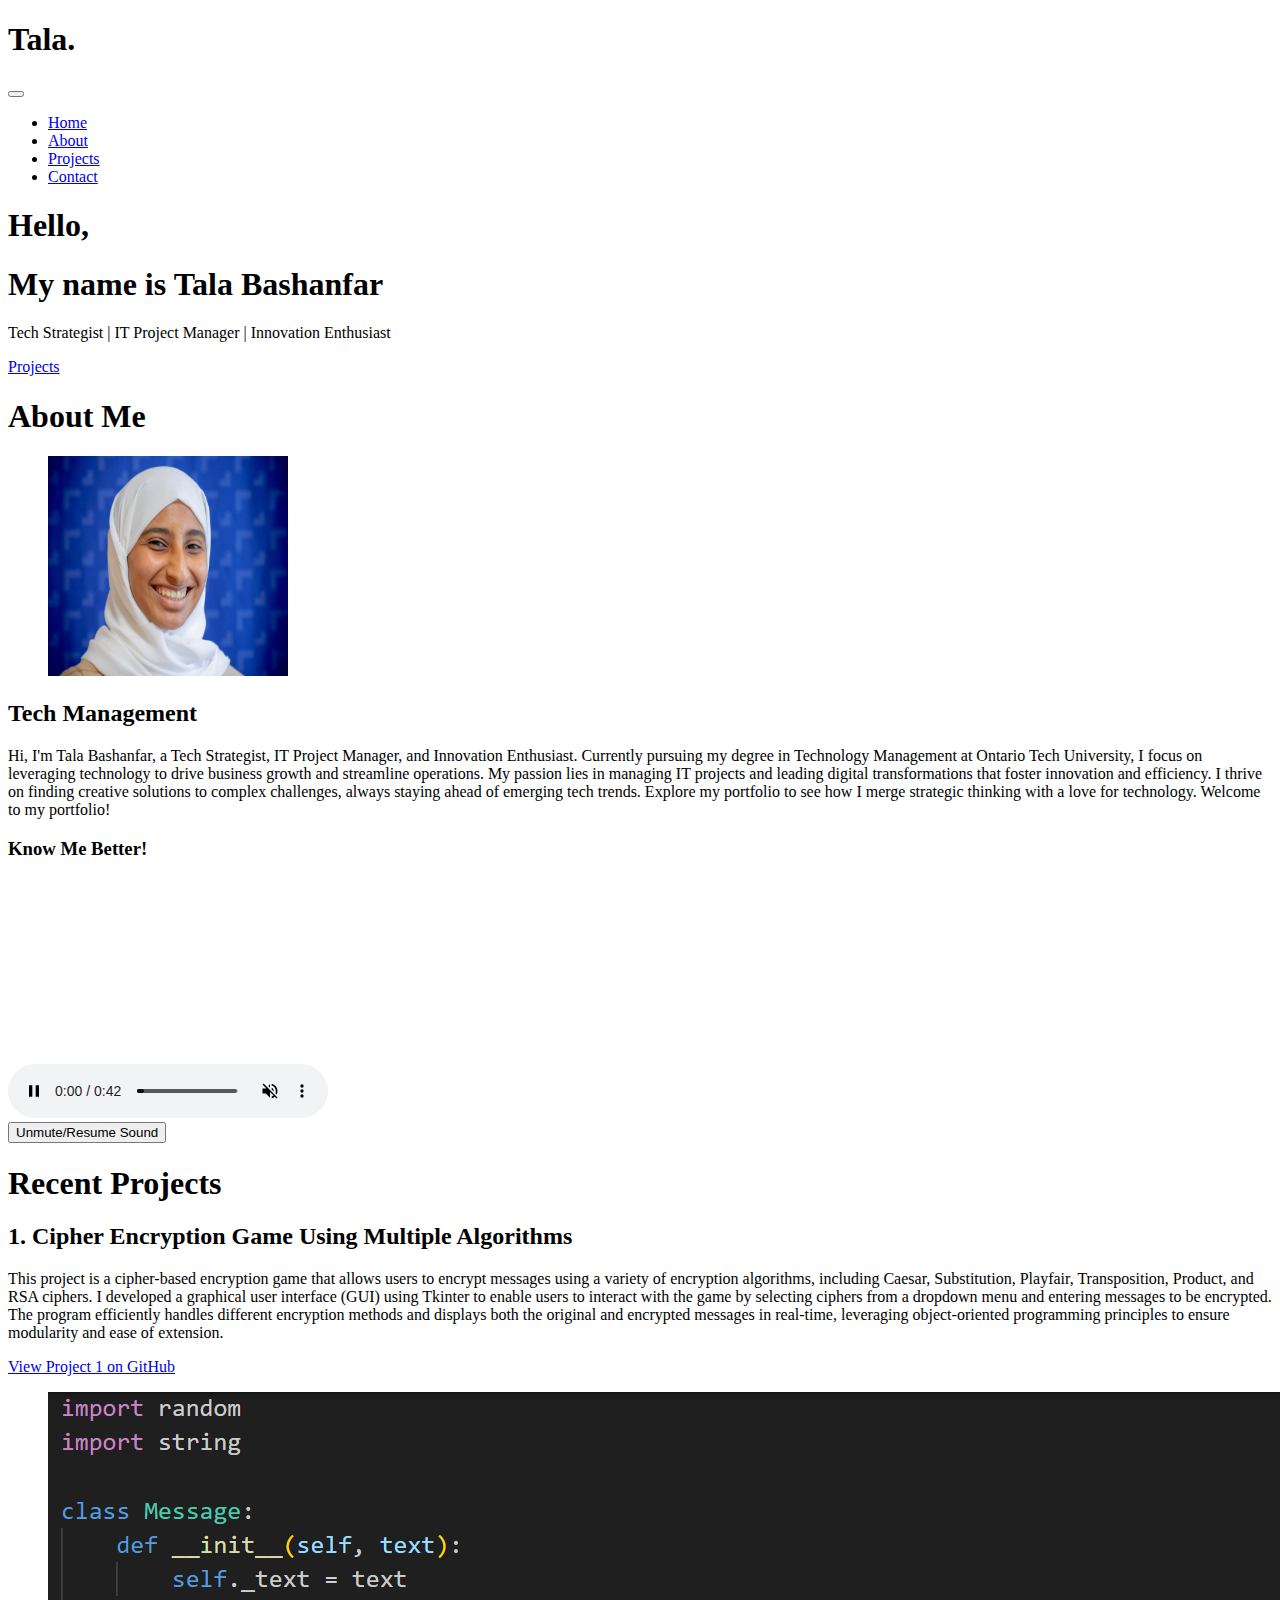
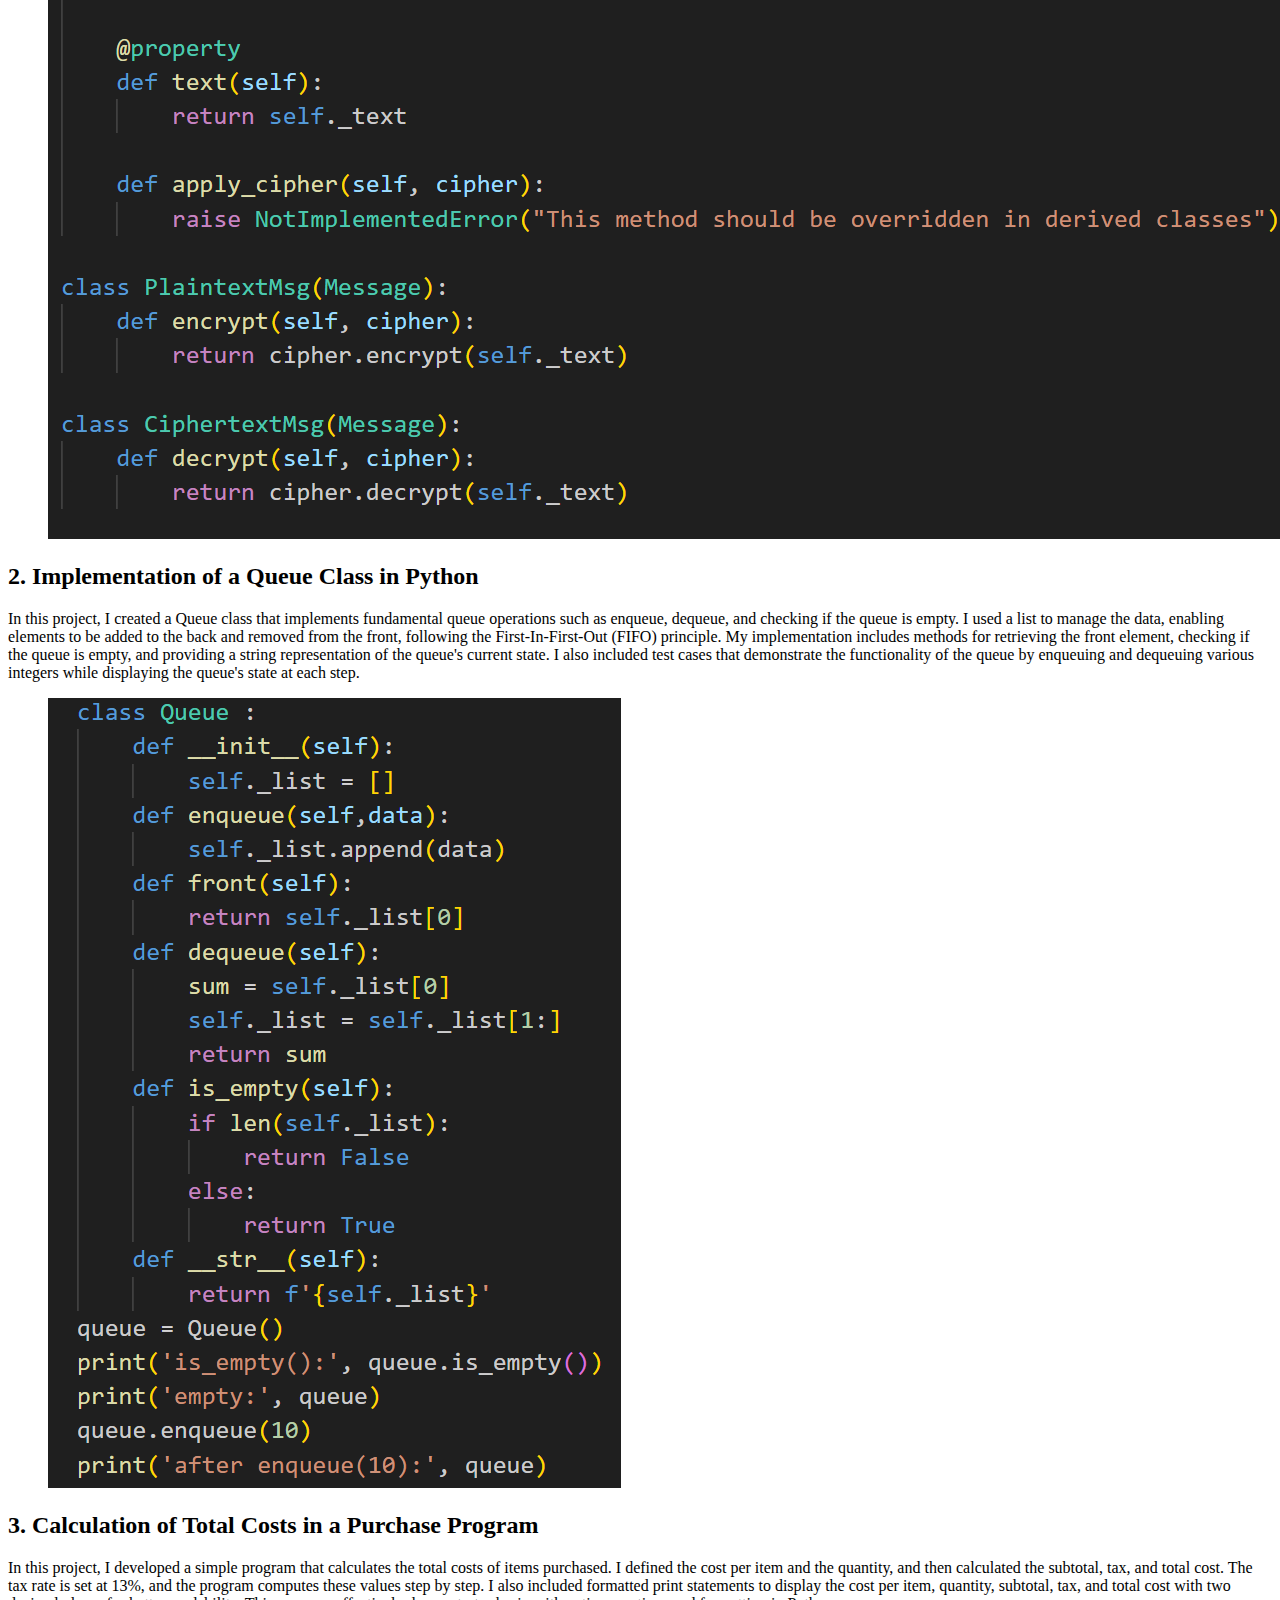
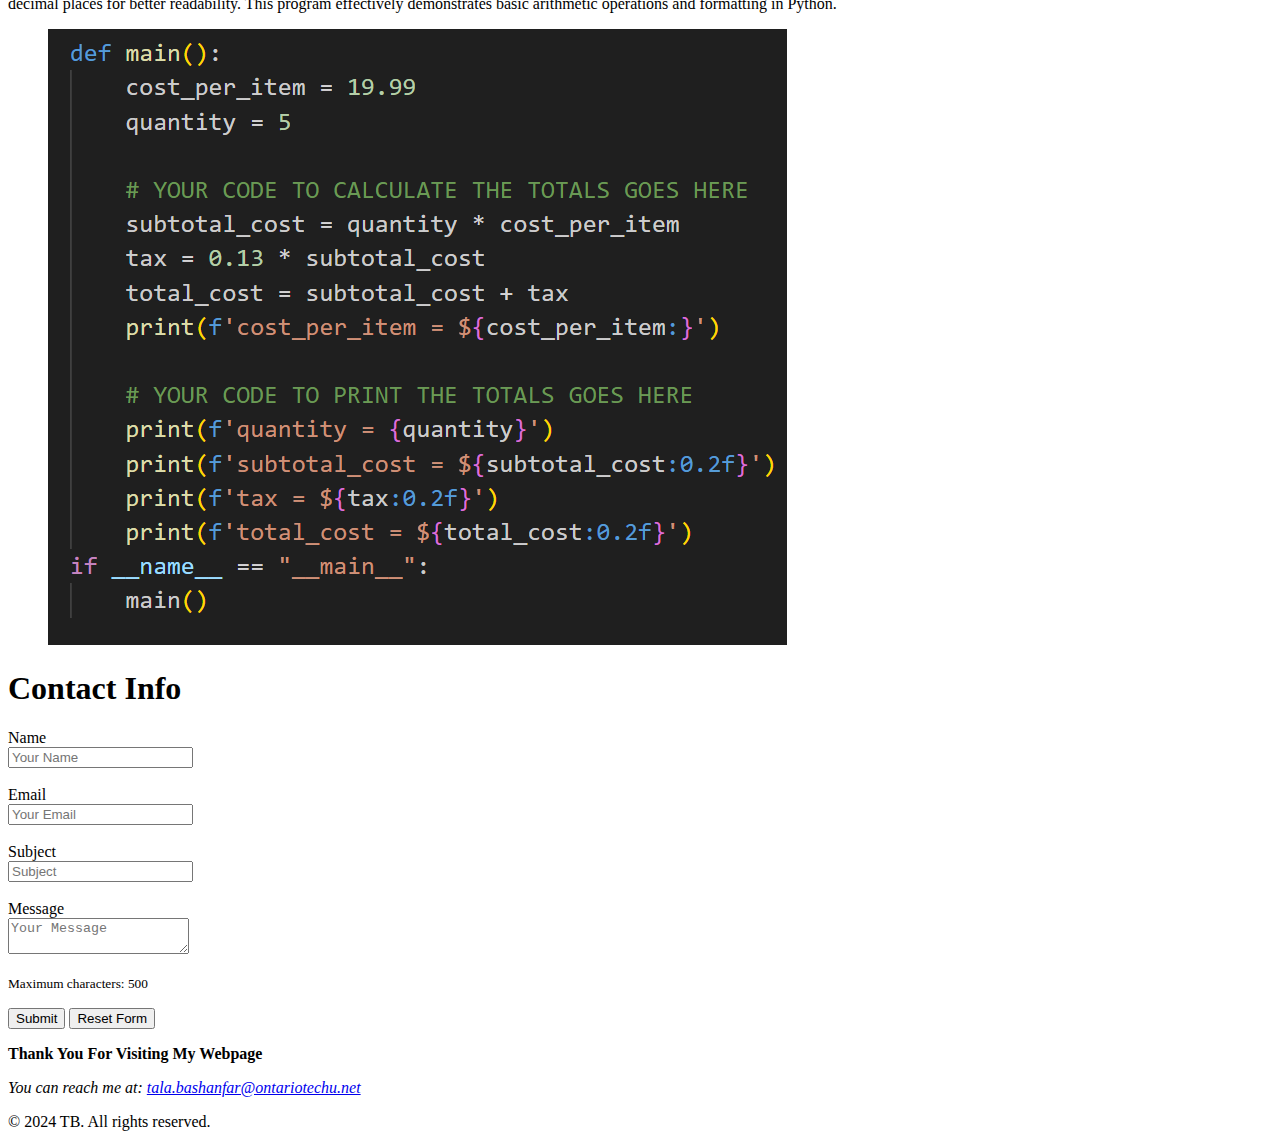
==== index.html @ b7b08b5a "forth" ====
<!DOCTYPE html>
<html lang="en">
    
<head>
    <meta charset="UTF-8">
    <meta name="viewport" content="width=device-width, initial-scale=1.0">
    <title>Personal Portfolio</title>
    <!-- full-size monitor style sheet-->
    <link href="full.css" rel="stylesheet" type="text/css" media="only screen and
    (min-width:960px)">
    <!-- tablet style sheet-->
    <link href="tablet.css" rel="stylesheet" type="text/css" media="only screen and
    (min-width:481px) and (max-width:960px)">
    <!-- phone style sheet-->
    <link href="phone.css" rel="stylesheet" type="text/css" media="only screen and
    (max-width:480px)">
</head>

<body>
    <header id="header">
        <nav>
            <h1><span>Tala</span>.</h1>
            <button class="navLines">
                <span class="bar"></span>
            </button>
            <ul>
                <li><a href="#home" class="navLink scrollto">Home</a></li>
                <li><a href="#about" class="navLink scrollto">About</a></li>
                <li><a href="#projects" class="navLink scrollto">Projects</a></li>
                <li><a href="#contact" class="navLink scrollto">Contact</a></li>
            </ul>
        </nav>
    </header>
    <!-- End Header -->

    <!-- Home Section -->
    <section id="home">
        <header>
            <h1>Hello, <span></span></h1>
            <h1>My name is <span>Tala Bashanfar</span></h1>
            <p>Tech Strategist | IT Project Manager | Innovation Enthusiast</p>
            <a href="#projects" class="btn">Projects</a>
        </header>
    </section>
    <!-- End Home Section -->

    <!-- About Section -->
    <section id="about">
        <header>
            <h1>About <span>Me</span></h1>
        </header>
        <article>
            <figure>
                <img src="img/Untitled design.png" width="240" height="220" alt="My Picture">
            </figure>
            <section>
                <h2>Tech Management</h2>
                <p>Hi, I'm Tala Bashanfar, a Tech Strategist, IT Project Manager, and Innovation Enthusiast. Currently pursuing my degree in Technology Management at Ontario Tech University, I focus on leveraging technology to drive business growth and streamline operations. My passion lies in managing IT projects and leading digital transformations that foster innovation and efficiency. I thrive on finding creative solutions to complex challenges, always staying ahead of emerging tech trends. Explore my portfolio to see how I merge strategic thinking with a love for technology. Welcome to my portfolio!</p>
                
               <!-- Embedded Video -->
                <h3>Know Me Better!</h3>
                <video width="320" height="240" controls autoplay muted loop id="myVideo">
                    <source src="video/1727387135169585.mp4" type="video/mp4">
                    <source src="video/1727387135169585.ogg" type="video/ogg">
                    Your browser does not support the video tag.
                </video>
                <br>
                <button onclick="toggleMute()">Unmute/Resume Sound</button>
                <script>
                    const myVideo = document.getElementById('myVideo');
                    
                    function toggleMute() {
                        if (myVideo.muted) {
                            myVideo.muted = false; 
                        } else {
                            myVideo.muted = true;  
                        }
                    }
                </script>
            </section>
        </article>
    </section>
    <!-- End About Section -->

    <!-- Projects Section -->
    <section id="projects">
        <header>
            <h1>Recent <span>Projects</span></h1>
        </header>
        <article>
            <section>
                <h2>1. Cipher Encryption Game Using Multiple Algorithms</h2>
                <p>This project is a cipher-based encryption game that allows users to encrypt messages using a variety of encryption algorithms, including Caesar, Substitution, Playfair, Transposition, Product, and RSA ciphers. I developed a graphical user interface (GUI) using Tkinter to enable users to interact with the game by selecting ciphers from a dropdown menu and entering messages to be encrypted. The program efficiently handles different encryption methods and displays both the original and encrypted messages in real-time, leveraging object-oriented programming principles to ensure modularity and ease of extension.</p>
                <a href="https://github.com/talauiwdiqugdiq/WebandScriptingProgramming" target="_blank">View Project 1 on GitHub</a>
                <figure>
                        <img src="img/project 1 pic.png" alt="Project 1 Image">
                </figure>
            </section>
            <section>
                <h2>2. Implementation of a Queue Class in Python</h2>
                <p>In this project, I created a Queue class that implements fundamental queue operations such as enqueue, dequeue, and checking if the queue is empty. I used a list to manage the data, enabling elements to be added to the back and removed from the front, following the First-In-First-Out (FIFO) principle. My implementation includes methods for retrieving the front element, checking if the queue is empty, and providing a string representation of the queue's current state. I also included test cases that demonstrate the functionality of the queue by enqueuing and dequeuing various integers while displaying the queue's state at each step.</p>
                <figure>
                    <img src="img/project 2 pic.png" alt="Project 2 Image">
                </figure>
            </section>
            <section>
                <h2>3. Calculation of Total Costs in a Purchase Program</h2>
                <p>In this project, I developed a simple program that calculates the total costs of items purchased. I defined the cost per item and the quantity, and then calculated the subtotal, tax, and total cost. The tax rate is set at 13%, and the program computes these values step by step. I also included formatted print statements to display the cost per item, quantity, subtotal, tax, and total cost with two decimal places for better readability. This program effectively demonstrates basic arithmetic operations and formatting in Python.</p>
                <figure>
                    <img src="img/project 3 pic.png" alt="Project 3 Image">
                </figure>
            </section>
        </article>
    </section>
    <!-- End Projects Section -->

    <!-- Contact Section -->
    <!-- Contact Section -->
    <section id="contact">
        <header>
            <h1>Contact <span>Info</span></h1>
        </header>
        <article>
            <form action="mailto:tala.bashanfar@ontariotechu.net?subject=Signup" method="post">
                <label for="name">Name</label><br>
                <input type="text" name="name" placeholder="Your Name" required><br><br>
                
                <label for="email">Email</label><br>
                <input type="email" name="email" placeholder="Your Email" required><br><br>
            
                <label for="subject">Subject</label><br>
                <input type="text" name="subject" placeholder="Subject" required><br><br>
            
                <label for="message">Message</label><br>
                <textarea name="message" placeholder="Your Message" required maxlength="500"></textarea><br>
                <p><small>Maximum characters: 500</small></p>
                
                <button type="submit">Submit</button>
                <input type="reset" value="Reset Form">
            </form>            
        </article>
    </section>

    <!-- End Contact Section -->

    <!-- Footer -->
    <footer id="footer">
        <p><strong>Thank You For Visiting My Webpage</strong></p>
        <address>
            <p>You can reach me at:
                <a href="mailto:tala.bashanfar@ontariotechu.net">tala.bashanfar@ontariotechu.net</a>
            </p>
        </address>
        <p>&copy; 2024 TB. All rights reserved.</p>
    </footer>
    <!-- End Footer -->
    
    <script>
        const navLines = document.querySelector(".navLines");
        const menuItem = document.querySelectorAll("nav ul li a");
        const head = document.querySelector("header");
        const mobileMenu = document.querySelector("nav ul");

        navLines.addEventListener("click", () => {
            navLines.classList.toggle("active");
            mobileMenu.classList.toggle("active");
        });

        document.addEventListener("scroll", () => {
            var scrollPosition = window.scrollY;
            if (scrollPosition < 250){
                head.style.backgroundColor = "transparent"; 
            } else {
                head.style.backgroundColor = "#29323c";
            }
        });

        menuItem.forEach((item) => {
            item.addEventListener("click", () => {
                mobileMenu.classList.toggle("active");
                navLines.classList.toggle("active");
            });
        });
    </script>
</body>
</html>
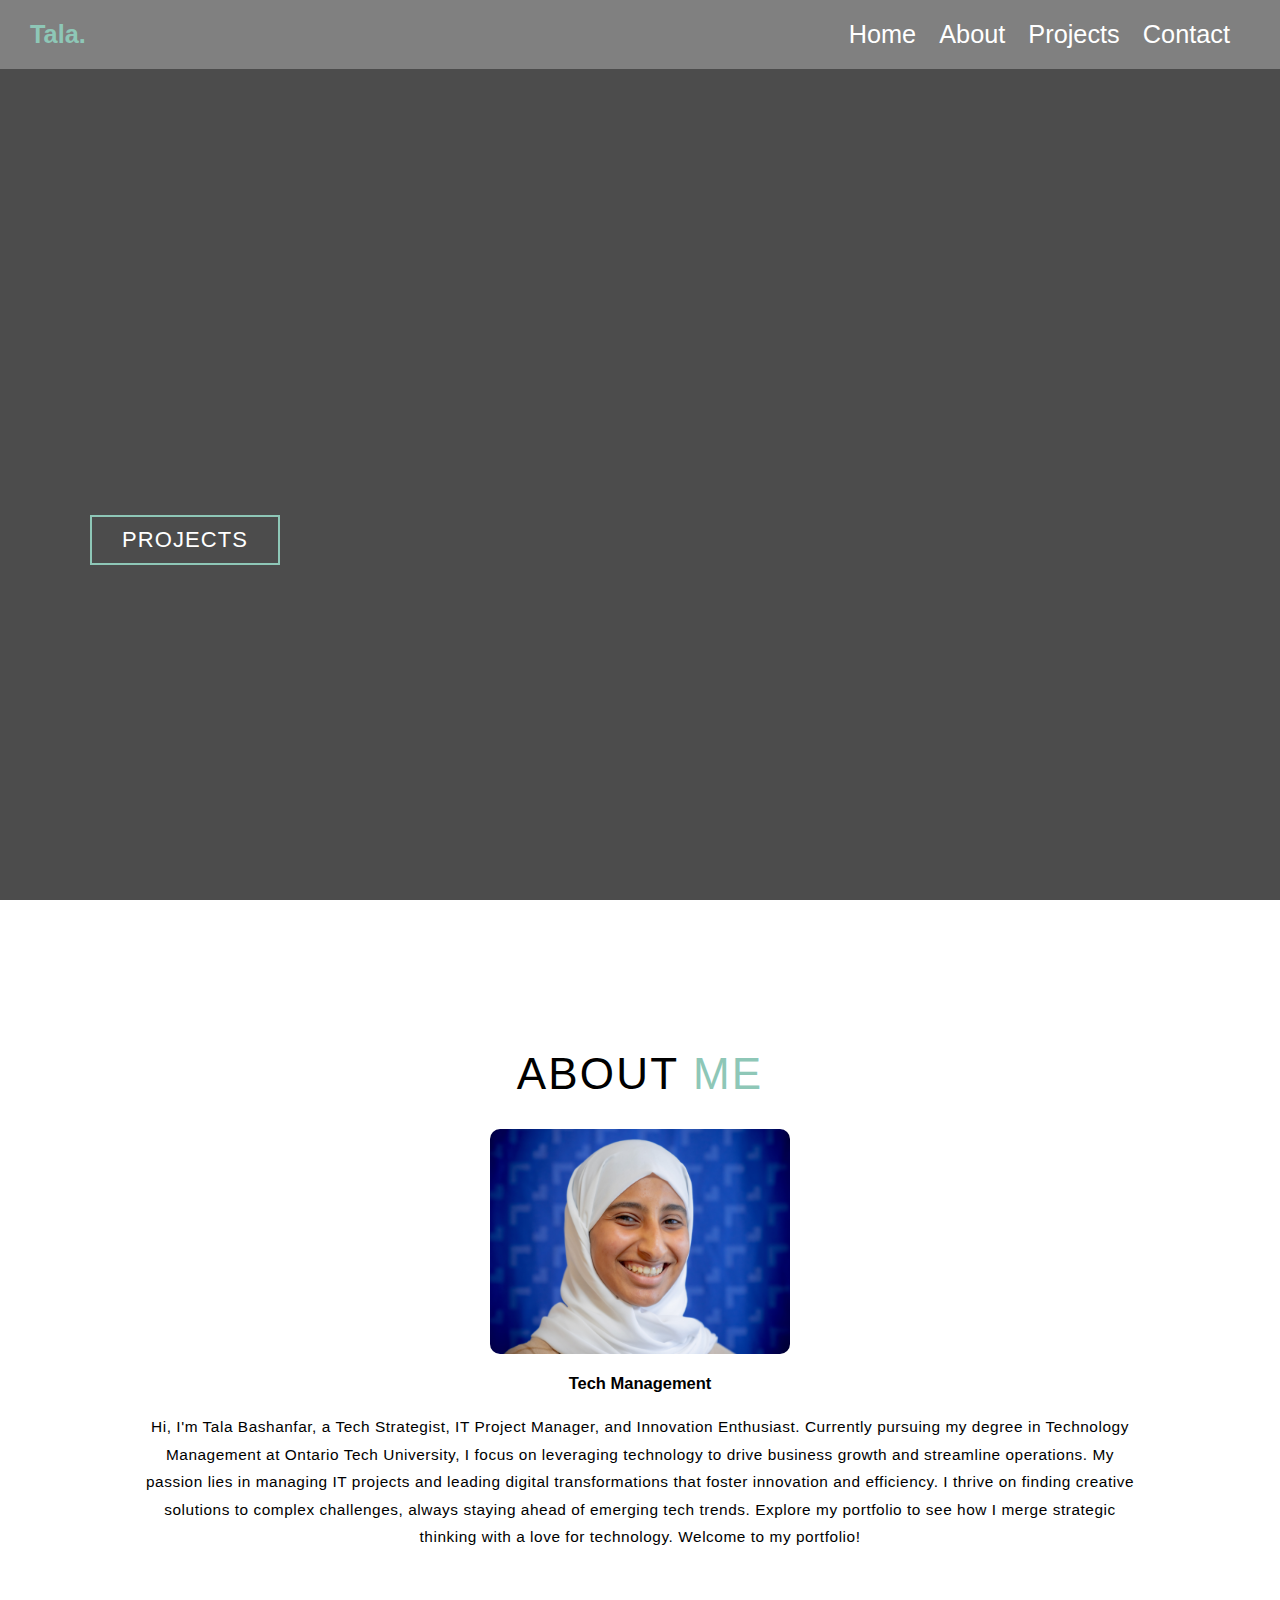
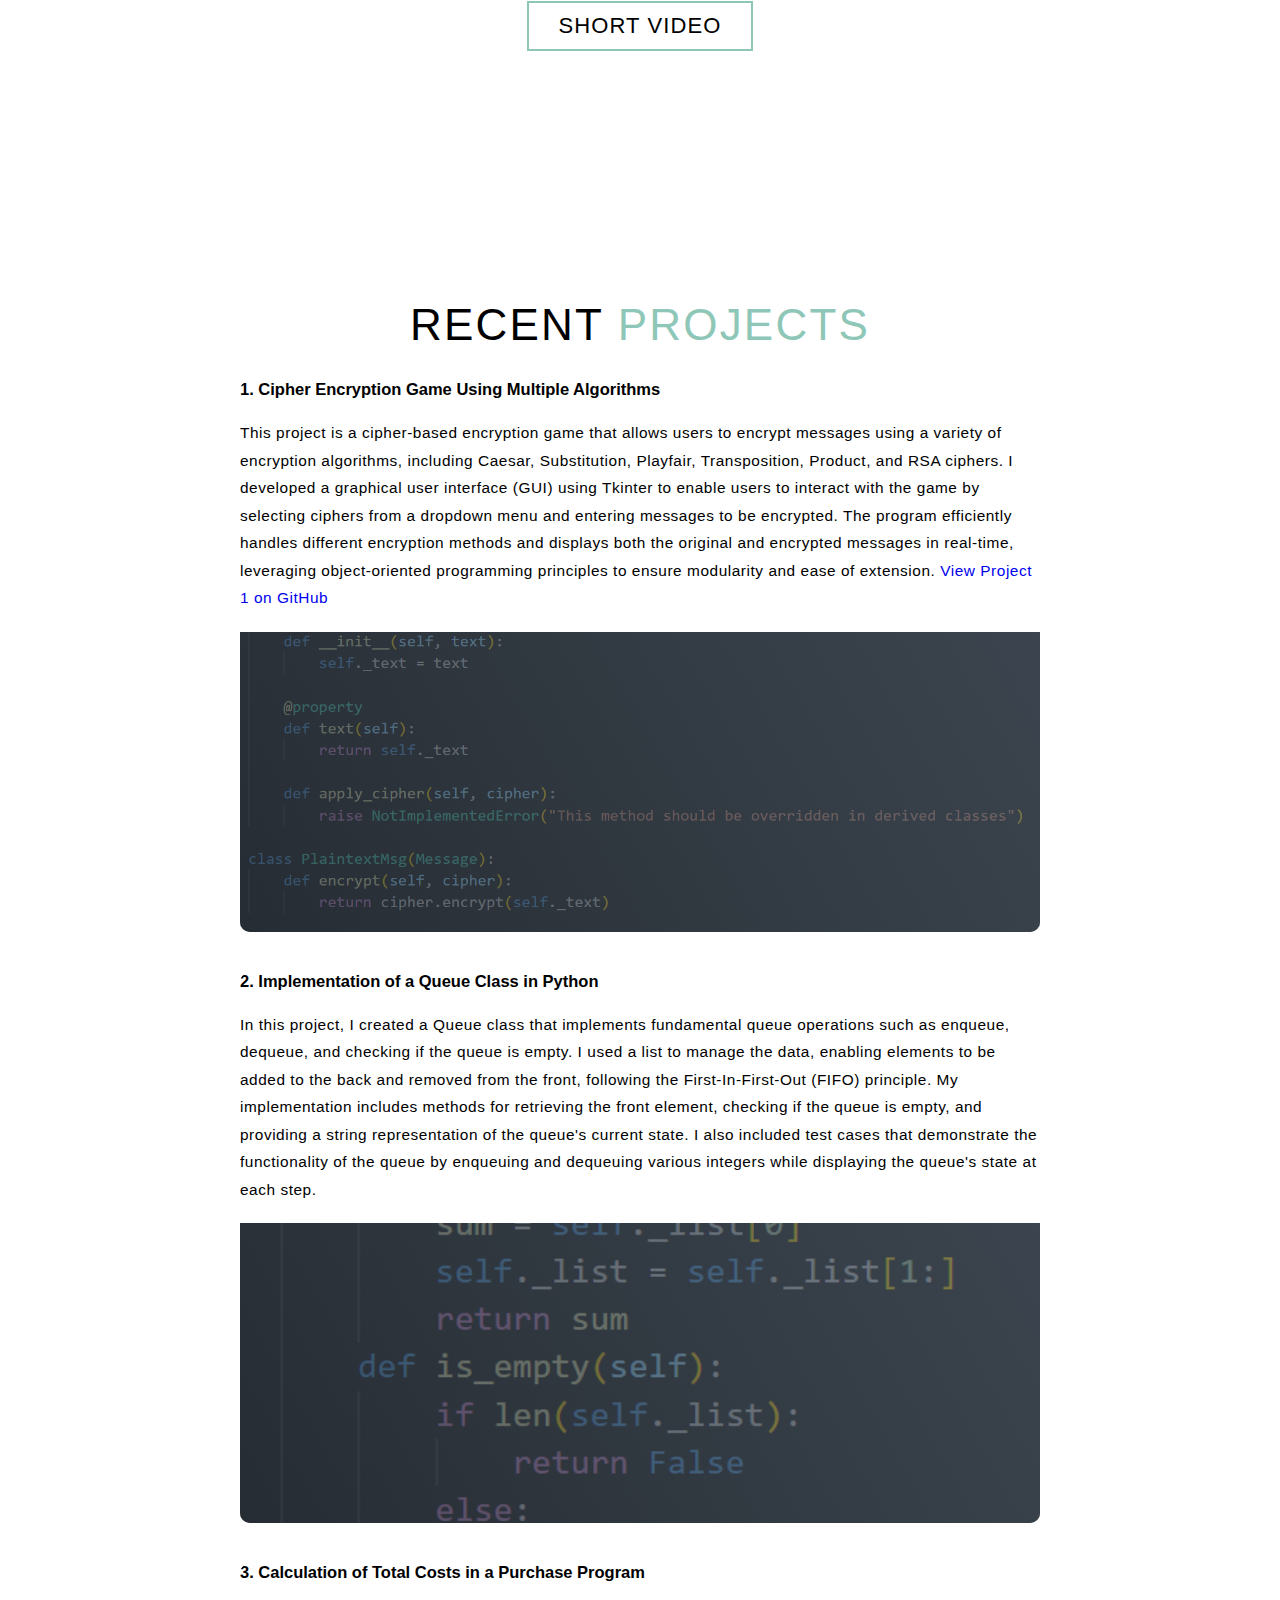
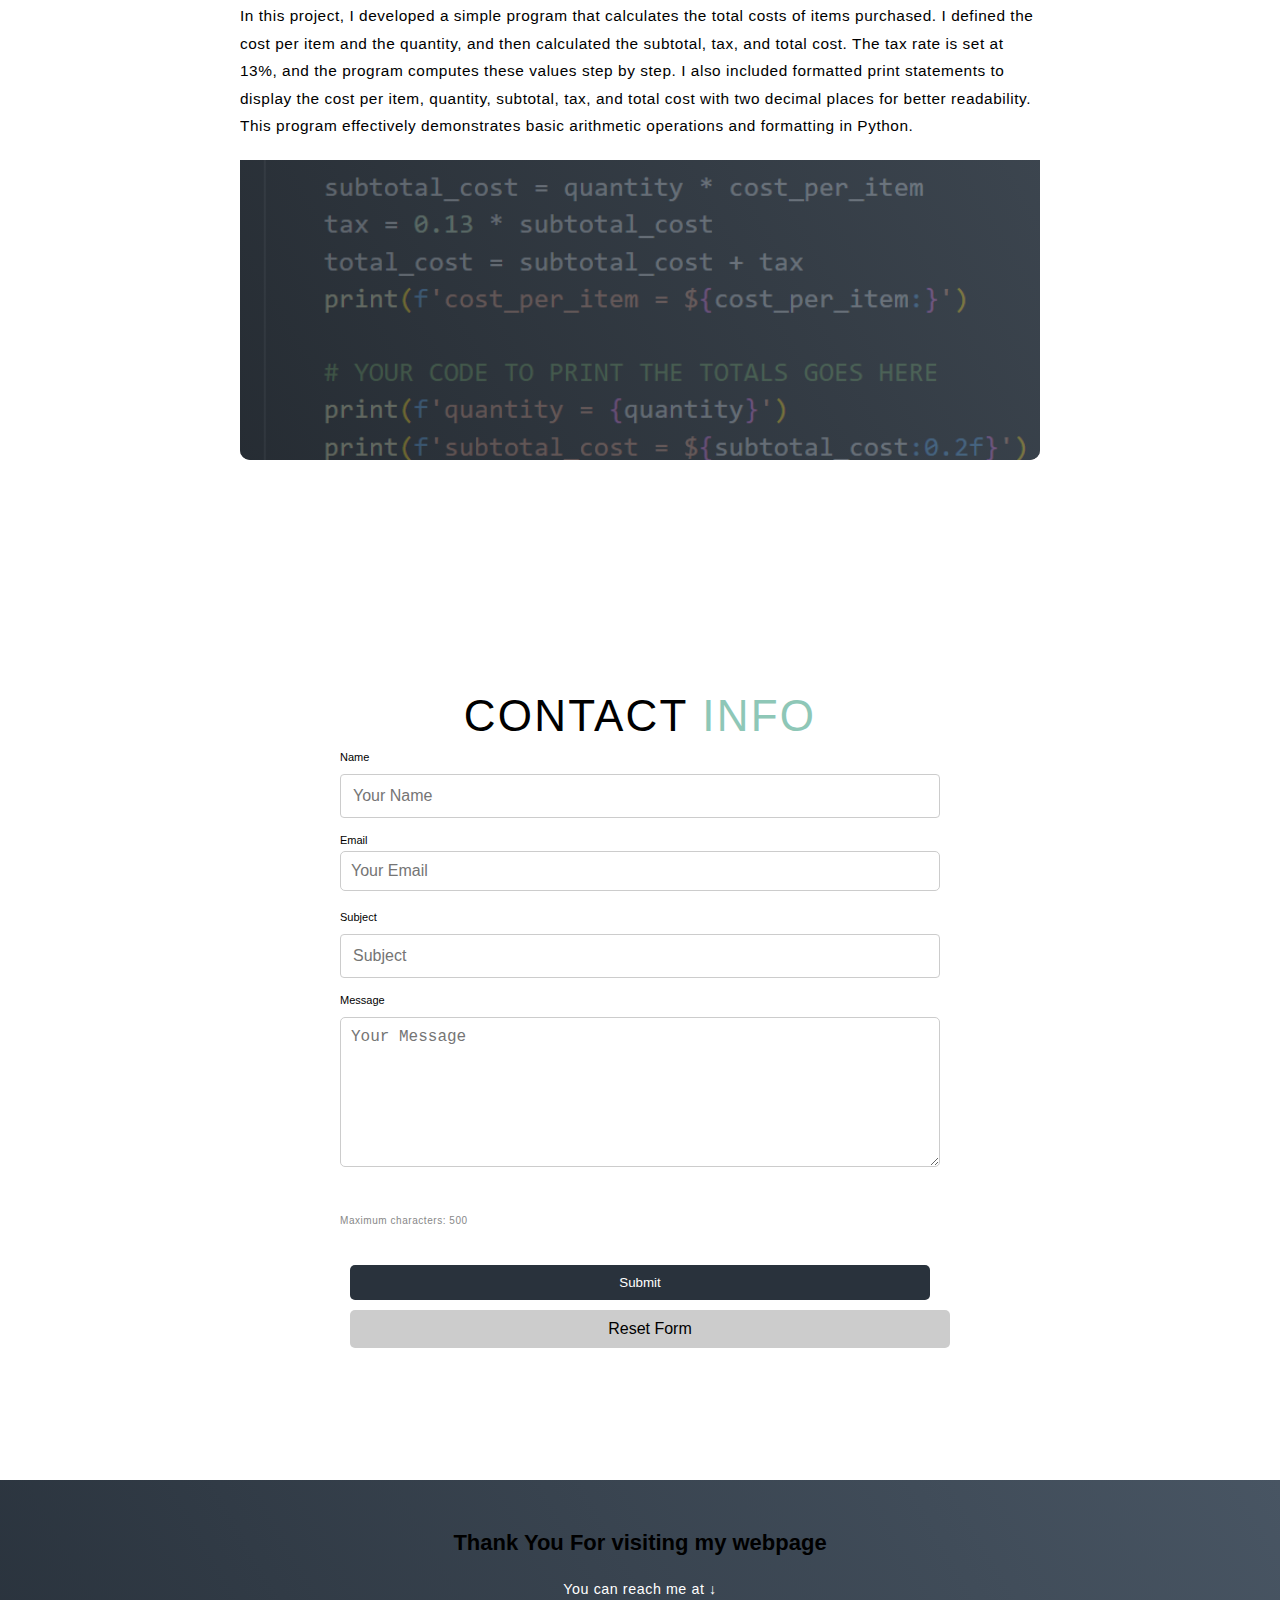
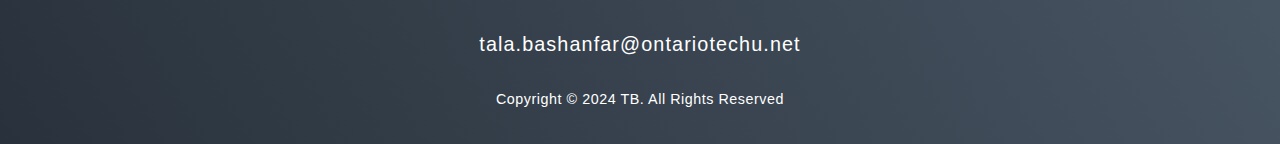
==== commit a735d316: "update" ====
--- a/index.html
+++ b/index.html
@@ -1,7 +1,6 @@
 <!DOCTYPE html>
 <html lang="en">
-    
-<head>
+  <head>
     <meta charset="UTF-8">
     <meta name="viewport" content="width=device-width, initial-scale=1.0">
     <title>Personal Portfolio</title>
@@ -14,173 +13,151 @@
     <!-- phone style sheet-->
     <link href="phone.css" rel="stylesheet" type="text/css" media="only screen and
     (max-width:480px)">
-</head>
+  </head>
 
-<body>
+  <body>
+    <!-- Header -->
     <header id="header">
-        <nav>
-            <h1><span>Tala</span>.</h1>
-            <button class="navLines">
-                <span class="bar"></span>
-            </button>
-            <ul>
-                <li><a href="#home" class="navLink scrollto">Home</a></li>
-                <li><a href="#about" class="navLink scrollto">About</a></li>
-                <li><a href="#projects" class="navLink scrollto">Projects</a></li>
-                <li><a href="#contact" class="navLink scrollto">Contact</a></li>
-            </ul>
+      <section class="header container">
+        <nav class="navBar">
+          <h1 class="logo"><span>Tala</span>.</h1>
+          <ul class="navList">
+            <li>
+              <a href="#home" class="navLink scrollto active"><span>Home</span></a>
+            </li>
+            <li>
+              <a href="#about" class="navLink scrollto"><span>About</span></a>
+            </li>
+            <li>
+              <a href="#projects" class="navLink scrollto"><span>Projects</span></a>
+            </li>
+            <li>
+              <a href="#contact" class="navLink scrollto"><span>Contact</span></a>
+            </li>
+          </ul>
         </nav>
+      </section>
     </header>
     <!-- End Header -->
 
-    <!-- Home Section -->
-    <section id="home">
-        <header>
-            <h1>Hello, <span></span></h1>
-            <h1>My name is <span>Tala Bashanfar</span></h1>
-            <p>Tech Strategist | IT Project Manager | Innovation Enthusiast</p>
-            <a href="#projects" class="btn">Projects</a>
-        </header>
-    </section>
-    <!-- End Home Section -->
+    <!-- Home Section  -->
+    <main id="home">
+      <section class="home container">
+        <h1>Hello, <span></span></h1>
+        <h1>My Name is <span></span></h1>
+        <h1>Tala Bashanfar <span></span></h1>
+        <a href="#projects" class="btn">Projects</a>
+      </section>
+    </main>
+    <!-- End Home Section  -->
 
     <!-- About Section -->
     <section id="about">
-        <header>
-            <h1>About <span>Me</span></h1>
-        </header>
-        <article>
-            <figure>
-                <img src="img/Untitled design.png" width="240" height="220" alt="My Picture">
-            </figure>
-            <section>
-                <h2>Tech Management</h2>
-                <p>Hi, I'm Tala Bashanfar, a Tech Strategist, IT Project Manager, and Innovation Enthusiast. Currently pursuing my degree in Technology Management at Ontario Tech University, I focus on leveraging technology to drive business growth and streamline operations. My passion lies in managing IT projects and leading digital transformations that foster innovation and efficiency. I thrive on finding creative solutions to complex challenges, always staying ahead of emerging tech trends. Explore my portfolio to see how I merge strategic thinking with a love for technology. Welcome to my portfolio!</p>
-                
-               <!-- Embedded Video -->
-                <h3>Know Me Better!</h3>
-                <video width="320" height="240" controls autoplay muted loop id="myVideo">
-                    <source src="video/1727387135169585.mp4" type="video/mp4">
-                    <source src="video/1727387135169585.ogg" type="video/ogg">
-                    Your browser does not support the video tag.
-                </video>
-                <br>
-                <button onclick="toggleMute()">Unmute/Resume Sound</button>
-                <script>
-                    const myVideo = document.getElementById('myVideo');
-                    
-                    function toggleMute() {
-                        if (myVideo.muted) {
-                            myVideo.muted = false; 
-                        } else {
-                            myVideo.muted = true;  
-                        }
-                    }
-                </script>
-            </section>
-        </article>
+      <article class="about container">
+        <a href="./video.html" class="btn" target="_blank">Short Video</a>
+        <p>Hi, I'm Tala Bashanfar, a Tech Strategist, IT Project Manager, and Innovation Enthusiast. Currently pursuing my degree in Technology Management at Ontario Tech University, I focus on leveraging technology to drive business growth and streamline operations. My passion lies in managing IT projects and leading digital transformations that foster innovation and efficiency. I thrive on finding creative solutions to complex challenges, always staying ahead of emerging tech trends. Explore my portfolio to see how I merge strategic thinking with a love for technology. Welcome to my portfolio!</p>
+        <h2>Tech Management</h2>
+        <figure class="aboutImg"></figure>
+          <img src="img/Untitled design.png" width="240" height="220" alt="My Picture">
+        </figure>
+        <h1 class="sectionTitle">About <span>me</span></h1>
+      </article>
     </section>
     <!-- End About Section -->
 
     <!-- Projects Section -->
     <section id="projects">
-        <header>
-            <h1>Recent <span>Projects</span></h1>
-        </header>
-        <article>
-            <section>
-                <h2>1. Cipher Encryption Game Using Multiple Algorithms</h2>
-                <p>This project is a cipher-based encryption game that allows users to encrypt messages using a variety of encryption algorithms, including Caesar, Substitution, Playfair, Transposition, Product, and RSA ciphers. I developed a graphical user interface (GUI) using Tkinter to enable users to interact with the game by selecting ciphers from a dropdown menu and entering messages to be encrypted. The program efficiently handles different encryption methods and displays both the original and encrypted messages in real-time, leveraging object-oriented programming principles to ensure modularity and ease of extension.</p>
-                <a href="https://github.com/talauiwdiqugdiq/WebandScriptingProgramming" target="_blank">View Project 1 on GitHub</a>
-                <figure>
-                        <img src="img/project 1 pic.png" alt="Project 1 Image">
-                </figure>
-            </section>
-            <section>
-                <h2>2. Implementation of a Queue Class in Python</h2>
-                <p>In this project, I created a Queue class that implements fundamental queue operations such as enqueue, dequeue, and checking if the queue is empty. I used a list to manage the data, enabling elements to be added to the back and removed from the front, following the First-In-First-Out (FIFO) principle. My implementation includes methods for retrieving the front element, checking if the queue is empty, and providing a string representation of the queue's current state. I also included test cases that demonstrate the functionality of the queue by enqueuing and dequeuing various integers while displaying the queue's state at each step.</p>
-                <figure>
-                    <img src="img/project 2 pic.png" alt="Project 2 Image">
-                </figure>
-            </section>
-            <section>
-                <h2>3. Calculation of Total Costs in a Purchase Program</h2>
-                <p>In this project, I developed a simple program that calculates the total costs of items purchased. I defined the cost per item and the quantity, and then calculated the subtotal, tax, and total cost. The tax rate is set at 13%, and the program computes these values step by step. I also included formatted print statements to display the cost per item, quantity, subtotal, tax, and total cost with two decimal places for better readability. This program effectively demonstrates basic arithmetic operations and formatting in Python.</p>
-                <figure>
-                    <img src="img/project 3 pic.png" alt="Project 3 Image">
-                </figure>
-            </section>
-        </article>
+      <article class="projects container">
+        <h1 class="sectionTitle">Recent <span>Projects</span></h1>
+        <ul class="allProjects">
+          <li class="projectItem">
+            <h2>1. Cipher Encryption Game Using Multiple Algorithms</h2>
+            <p>This project is a cipher-based encryption game that allows users to encrypt messages using a variety of encryption algorithms, including Caesar, Substitution, Playfair, Transposition, Product, and RSA ciphers. I developed a graphical user interface (GUI) using Tkinter to enable users to interact with the game by selecting ciphers from a dropdown menu and entering messages to be encrypted. The program efficiently handles different encryption methods and displays both the original and encrypted messages in real-time, leveraging object-oriented programming principles to ensure modularity and ease of extension.            <a href="https://github.com/talauiwdiqugdiq/WebandScriptingProgramming/blob/main/project1.py" target="_blank">View Project 1 on GitHub</a>
+            </p>
+            <aside>
+              <figure class="projectImg">
+                <img src="img/project 1 pic.png" width="240" height="220" alt="Project 1 Image">
+              </figure>
+            </aside>
+          </li>
+          <li class="projectItem">
+            <h2>2. Implementation of a Queue Class in Python</h2>
+            <p>In this project, I created a Queue class that implements fundamental queue operations such as enqueue, dequeue, and checking if the queue is empty. I used a list to manage the data, enabling elements to be added to the back and removed from the front, following the First-In-First-Out (FIFO) principle. My implementation includes methods for retrieving the front element, checking if the queue is empty, and providing a string representation of the queue's current state. I also included test cases that demonstrate the functionality of the queue by enqueuing and dequeuing various integers while displaying the queue's state at each step.</p>
+            <aside>
+              <figure class="projectImg">
+                <img src="img/project 2 pic.png"  alt="Project 2 Image">
+              </figure>
+            </aside>
+          </li>
+          <li class="projectItem">
+            <h2>3. Calculation of Total Costs in a Purchase Program</h2>
+            <p>In this project, I developed a simple program that calculates the total costs of items purchased. I defined the cost per item and the quantity, and then calculated the subtotal, tax, and total cost. The tax rate is set at 13%, and the program computes these values step by step. I also included formatted print statements to display the cost per item, quantity, subtotal, tax, and total cost with two decimal places for better readability. This program effectively demonstrates basic arithmetic operations and formatting in Python.</p>
+            <aside>
+              <figure class="projectImg">
+                <img src="img/project 3 pic.png" alt="Project 3 Image">
+              </figure>
+            </aside>
+          </li>
+        </ul>
+      </article>
     </section>
     <!-- End Projects Section -->
 
     <!-- Contact Section -->
-    <!-- Contact Section -->
     <section id="contact">
-        <header>
-            <h1>Contact <span>Info</span></h1>
-        </header>
-        <article>
-            <form action="mailto:tala.bashanfar@ontariotechu.net?subject=Signup" method="post">
-                <label for="name">Name</label><br>
-                <input type="text" name="name" placeholder="Your Name" required><br><br>
-                
-                <label for="email">Email</label><br>
-                <input type="email" name="email" placeholder="Your Email" required><br><br>
-            
-                <label for="subject">Subject</label><br>
-                <input type="text" name="subject" placeholder="Subject" required><br><br>
-            
-                <label for="message">Message</label><br>
-                <textarea name="message" placeholder="Your Message" required maxlength="500"></textarea><br>
-                <p><small>Maximum characters: 500</small></p>
-                
-                <button type="submit">Submit</button>
-                <input type="reset" value="Reset Form">
-            </form>            
-        </article>
+      <article class="contact container">
+        <h1 class="sectionTitle">Contact <span>info</span></h1>
+        <form action="#" method="post" class="phpEmailForm">
+          <label for="name">Name</label>
+          <input type="text" id="name" name="name" placeholder="Your Name" required />
+          <label for="email">Email</label>
+          <input type="email" id="email" name="email" placeholder="Your Email" required />
+          <label for="subject">Subject</label>
+          <input type="text" id="subject" name="subject" placeholder="Subject" required />
+          <label for="message">Message</label>
+          <textarea id="message" name="message" style="height: 150px" placeholder="Your Message" required></textarea>
+          <p><small>Maximum characters: 500</small></p>
+          <button class="button" type="submit">Submit</button>
+          <input type="reset" value="Reset Form">
+        </form>
+        
+      </article>
     </section>
-
     <!-- End Contact Section -->
 
     <!-- Footer -->
     <footer id="footer">
-        <p><strong>Thank You For Visiting My Webpage</strong></p>
-        <address>
-            <p>You can reach me at:
-                <a href="mailto:tala.bashanfar@ontariotechu.net">tala.bashanfar@ontariotechu.net</a>
-            </p>
-        </address>
-        <p>&copy; 2024 TB. All rights reserved.</p>
+      <section class="footer container">
+        <h1><span>Thank You For visiting my webpage</span></h1>
+        <p>You can reach me at ↓</p>
+        <h2>tala.bashanfar@ontariotechu.net</h2>
+        <p>Copyright © 2024 TB. All Rights Reserved</p>
+      </section>
     </footer>
     <!-- End Footer -->
-    
+
     <script>
-        const navLines = document.querySelector(".navLines");
-        const menuItem = document.querySelectorAll("nav ul li a");
-        const head = document.querySelector("header");
-        const mobileMenu = document.querySelector("nav ul");
+      const navLines = document.querySelector(".header .navBar .navList .navLines");
+      const menuItem = document.querySelectorAll(".header .navBar .navList ul li a");
+      const head = document.querySelector(".header.container");
+      const mobileMenu = document.querySelector(".header .navBar .navList ul");
 
-        navLines.addEventListener("click", () => {
-            navLines.classList.toggle("active");
-            mobileMenu.classList.toggle("active");
+      navLines.addEventListener("click", () => {
+        navLines.classList.toggle("active");
+        mobileMenu.classList.toggle("active");
+      });
+
+      document.addEventListener("scroll", () => {
+        const scrollPosition = window.scrollY;
+        head.style.backgroundColor = scrollPosition < 250 ? "transparent" : "#29323c";
+      });
+
+      menuItem.forEach((item) => {
+        item.addEventListener("click", () => {
+          mobileMenu.classList.toggle("active");
+          navLines.classList.toggle("active");
         });
-
-        document.addEventListener("scroll", () => {
-            var scrollPosition = window.scrollY;
-            if (scrollPosition < 250){
-                head.style.backgroundColor = "transparent"; 
-            } else {
-                head.style.backgroundColor = "#29323c";
-            }
-        });
-
-        menuItem.forEach((item) => {
-            item.addEventListener("click", () => {
-                mobileMenu.classList.toggle("active");
-                navLines.classList.toggle("active");
-            });
-        });
+      });
     </script>
-</body>
+  </body>
 </html>
--- a/full.css
+++ b/full.css
@@ -0,0 +1,702 @@
+
+@import "https://fonts.googleapis.com/css?family=Montserrat:300, 400, 700&display=swap";
+* {
+  box-sizing: border-box;
+  padding: 0;
+  margin: 0;
+}
+html {
+  font-size: 11px;
+  scroll-behavior: smooth;
+  font-family: "Montserrat", sans-serif;
+}
+.container {
+  min-height: 100vh;
+  width: 100%;
+  align-items: center;
+  justify-content: center;
+  display: flex;
+
+}
+#about .container {
+  min-height: 100vh;
+  width: 100%;
+  align-items: center;
+  justify-content: center;
+  display: flex;
+  flex-direction: column;
+  text-align: center; /* Center text */
+}
+a {
+  text-decoration: none;
+}
+img {
+  object-fit: cover;
+  height: 100%;
+  width: 100%;
+  
+}
+p {
+  color: black;
+  font-size: 1.4rem;
+  line-height: 2.5rem;
+  font-weight: 300;
+  margin-top: 5px;
+  letter-spacing: 0.05rem;
+}
+.sectionTitle {
+  font-size: 4rem;
+  font-weight: 300;
+  color: black;
+  margin-bottom: 10px;
+  text-transform: uppercase;
+  letter-spacing: 0.2rem;
+  text-align: center;
+}
+.sectionTitle span {
+  color: rgb(142,199,183);
+}
+
+.btn {
+  display: inline-block;
+  padding: 10px 30px;
+  color: white;
+  background-color: transparent;
+  border: 2px solid rgb(142,199,183);
+  font-size: 2rem;
+  text-transform: uppercase;
+  letter-spacing: 0.1rem;
+  margin-top: 30px;
+  transition: 0.3s ease;
+  transition-property: background-color, color;
+}
+.btn:hover {
+  color: white;
+  background-color: rgb(142,199,183);
+}
+.logo h1 {
+  font-size: 3rem;
+  text-transform: uppercase;
+  color: rgb(142,199,183);
+
+}
+.logo h1 span {
+  color: rgb(142,199,183);
+}
+
+/* Header section */
+#header {
+  position: fixed;
+  z-index: 1000;
+  left: 0;
+  top: 0;
+  width: 100vw;
+  height: auto;
+}
+#header .header {
+  min-height: 2.5vh;
+  background-color:rgb(189,229,172); /* Solid grey */
+  transition: 0.3s ease background-color;
+}
+
+
+#header .navBar {
+  display: flex;
+  align-items: center;
+  justify-content: space-between;
+  width: 100%;
+  height: 100%;
+  max-width: 1300px;
+  padding: 0 10px;
+  background-color: rgb(128, 128, 128); /* Solid grey */
+
+}
+#header .navList ul {
+  list-style: none;
+  position: absolute;
+  background-color: rgb(31, 30, 30);
+  width: 100vw;
+  height: 100vh;
+  left: 100%;
+  top: 0;
+  display: flex;
+  flex-direction: column;
+  justify-content: center;
+  align-items: center;
+  z-index: 1;
+  overflow-x: hidden;
+  transition: 0.5s ease left;
+}
+#header .navList ul.active {
+  left: 0%;
+}
+#header .navList ul a {
+  font-size: 2.5rem;
+  font-weight: 500;
+  letter-spacing: 0.2rem;
+  text-decoration: none;
+  color: white;
+  text-transform: uppercase;
+  padding: 20px;
+  display: block;
+}
+#header .navList ul a::after {
+  content: attr(data-after);
+  position: absolute;
+  top: 50%;
+  left: 50%;
+  transform: translate(-50%, -50%) scale(0);
+  color: rgba(240, 248, 255, 0.021);
+  font-size: 13rem;
+  letter-spacing: 50px;
+  z-index: -1;
+  transition: 0.3s ease letter-spacing;
+}
+#header .navList ul li:hover a::after {
+  transform: translate(-50%, -50%) scale(1);
+  letter-spacing: initial;
+}
+#header .navList ul li:hover a {
+  color: rgb(142,199,183)  ;
+}
+#header .navLines {
+  height: 60px;
+  width: 60px;
+  display: inline-block;
+  border: 3px solid white;
+  border-radius: 50%;
+  position: relative;
+  display: flex;
+  align-items: center;
+  justify-content: center;
+  z-index: 100;
+  cursor: pointer;
+  transform: scale(0.8);
+  margin-right: 20px;
+}
+#header .navLines:after {
+  position: absolute;
+  content: "";
+  height: 100%;
+  width: 100%;
+  border-radius: 50%;
+  border: 3px solid white;
+  animation: navLinesPulse 1s ease infinite;
+}
+#header .navLines {
+  height: 2px;
+  width: 30px;
+  position: relative;
+  background-color: white;
+  z-index: -1;
+}
+#header .navLines .bar::after,
+#header .navLines .bar::before {
+  content: "";
+  position: absolute;
+  height: 100%;
+  width: 100%;
+  left: 0;
+  background-color: white;
+  transition: 0.3s ease;
+  transition-property: top, bottom;
+}
+#header .navLines .bar::after {
+  top: 8px;
+}
+#header .navLines .bar::before {
+  bottom: 8px;
+}
+#header .navLines.active .bar::before {
+  bottom: 0;
+}
+#header .navLines.active .bar::after {
+  top: 0;
+}
+
+/* End Header section */
+
+/* Home Section */
+#home {
+  background-image: url(./img/bg.png);
+  background-size: cover;
+  background-position: top center;
+  position: relative;
+  z-index: 1;
+}
+
+#home::after {
+  content: "";
+  position: absolute;
+  left: 0;
+  top: 0;
+  height: 100%;
+  width: 100%;
+  background-color: black;
+  opacity: 0.7;
+  z-index: -1;
+}
+
+#home .home {
+  max-width: 1200px;
+  margin: 0 auto;
+  padding: 0 50px;
+  flex-direction: column; /* Ensure items are stacked vertically */
+  align-items: flex-start; /* Align items to the left */
+  display: flex; /* Use flexbox for layout */
+}
+
+#home h1 {
+  font-size: 4rem;
+  color: transparent;
+  animation: text_reveal 0.5s ease forwards;
+  position: relative;
+  margin: 0; /* Remove margin to stack headings tightly */
+}
+
+
+
+#home h1:nth-child(1) {
+  animation-delay: 1s;
+}
+
+#home h1:nth-child(2) {
+  animation-delay: 2s;
+}
+
+#home h1:nth-child(3) {
+  animation: text_reveal_name 0.5s ease forwards;
+  animation-delay: 3s;
+}
+
+#home h1 span {
+  position: absolute;
+  top: 0;
+  left: 0;
+  height: 100%;
+  width: 0;
+  background-color: rgb(142,199,183)  ;
+  animation: text_reveal_box 1s ease;
+  animation-delay: 0.5s;
+}
+
+#home .btn {
+  display: inline-block;
+  padding: 10px 30px;
+  color: white;
+  background-color: transparent;
+  border: 2px solid rgb(142,199,183)  ;
+  font-size: 2rem;
+  text-transform: uppercase;
+  letter-spacing: 0.1rem;
+  margin-top: 30px; /* Space between text and button */
+  transition: 0.3s ease;
+  transition-property: background-color, color;
+}
+
+#home .btn:hover {
+  color: white;
+  background-color: rgb(142,199,183) ;
+}
+
+
+/* About Section */
+#about .about {
+  flex-direction: column-reverse;
+  text-align: center;
+  max-width: 1200px;
+  margin: 0 auto;
+  padding: 100px 20px;
+  display: flex;
+            
+  
+}
+#about .colLeft {
+  width: 250px;
+  height: 360px;
+}
+#about .colRight {
+  width: 100%;
+}
+#about .colRight h2 {
+  font-size: 1.8rem;
+  font-weight: 500;
+  letter-spacing: 0.2rem;
+  margin-bottom: 10px;
+}
+#about .colRight p {
+  margin-bottom: 20px;
+}
+#about .colRight .btn {
+  color: black;
+  margin-bottom: 50px;
+  padding: 10px 20px;
+  font-size: 2rem;
+}
+#about .colLeft .aboutImg {
+  height: 100%;
+  width: 100%;
+  position: relative;
+  border: 10px solid rgb(142,199,183);
+}
+#about .colLeft .aboutImg::after {
+  content: "";
+  position: absolute;
+  left: -33px;
+  top: 19px;
+  height: 98%;
+  width: 98%;
+  border: 7px solid rgb(142,199,183);
+  z-index: -1;
+}
+#about .btn:hover {
+  color: white;
+  background-color: rgb(142,199,183);
+}
+
+#about .btn {
+  display: inline-block;
+  padding: 10px 30px;
+  color: rgb(0, 0, 0);
+  background-color: transparent;
+  border: 2px solid rgb(142,199,183);
+  font-size: 2rem;
+  text-transform: uppercase;
+  letter-spacing: 0.1rem;
+  margin-top: 30px; /* Space between text and button */
+  transition: 0.3s ease;
+  transition-property: background-color, color;
+}
+/* End About Section */
+
+/* Projects section */
+#projects .projects {
+  flex-direction: column;
+  max-width: 1200px;
+  margin: 0 auto;
+  padding: 100px 0;
+}
+#projects .projectsHeader h1 {
+  margin-bottom: 50px;
+}
+#projects .allProjects {
+  display: flex;
+  align-items: center;
+  justify-content: center;
+  flex-direction: column;
+}
+#projects .projectItem {
+  display: flex;
+  align-items: left;
+  justify-content: center;
+  flex-direction: column;
+  width: 80%;
+  margin: 20px auto;
+  overflow: hidden;
+  border-radius: 10px;
+}
+#projects .projectInfo {
+  padding: 30px;
+  flex-basis: 50%;
+  height: 100%;
+  display: flex;
+  align-items: flex-start;
+  justify-content: center;
+  flex-direction: column;
+  background-image: linear-gradient(60deg, #29323c 0%, #485563 100%);
+  color: white;
+}
+#projects .projectInfo h1 {
+  font-size: 4rem;
+  font-weight: 500;
+}
+#projects .projectInfo h2 {
+  font-size: 1.8rem;
+  font-weight: 500;
+  margin-top: 10px;
+}
+#projects .projectInfo p {
+  color: white;
+}
+#projects .projectImg {
+  flex-basis: 50%;
+  height: 300px;
+  width: 800px;
+  overflow: hidden;
+  position: relative;
+}
+#projects .projectImg:after {
+  content: "";
+  position: absolute;
+  left: 0;
+  top: 0;
+  height: 100%;
+  width: 100%;
+  background-image: linear-gradient(60deg, #29323c 0%, #485563 100%);
+  opacity: 0.7;
+}
+#projects .projectImg img {
+  transition: 0.3s ease transform;
+}
+#projects .projectItem:hover .projectImg img {
+  transform: scale(1.1);
+}
+/* End Projects section */
+
+/* contact Section */
+#contact .contact {
+  flex-direction: column;
+  max-width: 1200px;
+  margin: 0 auto;
+  width: 90%;
+}
+#contact .contactItems {
+  /* max-width: 400px; */
+  width: 100%;
+}
+#contact .contactItem {
+  width: 80%;
+  padding: 20px;
+  text-align: center;
+  border-radius: 10px;
+  padding: 30px;
+  margin: 30px;
+  display: flex;
+  justify-content: center;
+  align-items: center;
+  flex-direction: column;
+  box-shadow: 0px 0px 18px 0 #0000002c;
+  transition: 0.3s ease box-shadow;
+}
+#contact .icon {
+  width: 70px;
+  margin: 0 auto;
+  margin-bottom: 10px;
+}
+input[type="text"],
+textarea {
+  width: 100%;
+  padding: 12px;
+  border: 1px solid #ccc;
+  border-radius: 4px;
+  box-sizing: border-box;
+  margin-top: 6px;
+  margin-bottom: 16px;
+  resize: vertical;
+}
+#contact .contactItems .contactItem .contactInfo .phpEmailForm input[type="email"] {
+  height: 44px;
+  width: 100%;
+  margin-bottom: 12px;
+}
+#contact .contactItems .contactItem .contactInfo .phpEmailForm .button{
+  display: inline-block;
+  padding: 5px 5px;
+  color: white;
+  background-color: transparent;
+  border: 2px solid rgb(142,199,183);
+  font-size: 2rem;
+  text-transform: uppercase;
+  letter-spacing: 0.1rem;
+  margin-top: 5px;
+  transition: 0.3s ease;
+  transition-property: background-color, color;
+}
+
+
+#contact .contactItems .contactItem .contactInfo .phpEmailForm .button {
+    color: white;
+    background-color: rgb(142,199,183);
+  
+}
+/*End contact Section */
+
+/* Footer */
+#footer {
+  background-image: linear-gradient(60deg, #29323c 0%, #485563 100%);
+}
+#footer .footer {
+  min-height: 200px;
+  flex-direction: column;
+  padding-top: 50px;
+  padding-bottom: 10px;
+}
+#footer h2 {
+  color: white;
+  font-weight: 500;
+  font-size: 1.8rem;
+  letter-spacing: 0.1rem;
+  margin-top: 10px;
+  margin-bottom: 10px;
+}
+#footer p {
+  color: white;
+  font-size: 1.3rem;
+}
+/* End Footer */
+
+/* Keyframes */
+@keyframes navLinesPulse {
+  0% {
+    opacity: 1;
+    transform: scale(1);
+  }
+  100% {
+    opacity: 0;
+    transform: scale(1.4);
+  }
+}
+@keyframes text_reveal_box {
+  50% {
+    width: 100%;
+    left: 0;
+  }
+  100% {
+    width: 0;
+    left: 100%;
+  }
+}
+@keyframes text_reveal {
+  100% {
+    color: white;
+  }
+}
+@keyframes text_reveal_name {
+  100% {
+    color: rgb(142,199,183);
+    font-weight: 500;
+  }
+}
+/* End Keyframes */
+
+
+body {
+  font-family: Arial, sans-serif;
+  margin: 0;
+  padding: 0;
+  
+}
+
+header {
+  background-color:  rgb(128, 128, 128); /* Set the background color */
+  opacity: 1; /* Ensure opacity is set to 1 */
+  padding: 20px;
+  display: flex;
+  justify-content: space-between; /* Align items on the left and right */
+  align-items: center; /* Center vertically */
+}
+
+.logo {
+  font-size: 2.3em; 
+  color:  rgb(142,199,183); 
+}
+nav {
+  background-color: #333; /* Background color for the nav */
+}
+
+nav ul {
+  list-style-type: none; /* Remove bullet points */
+  padding: 0; /* Remove padding */
+  margin: 0; /* Remove margin */
+}
+
+nav ul li {
+  display: inline; /* Make items inline */
+  margin-right: 20px; /* Spacing between items */
+}
+
+nav ul li a {
+  color: white; /* Text color for links */
+  text-decoration: none; /* Remove underline */
+  font-size: 2.3em;
+}
+
+nav ul li a:hover {
+  text-decoration: underline; /* Underline on hover */
+}
+
+
+h2 {
+  margin: 0;
+}
+
+p {
+  max-width: 1000px; /* Limit the width of the paragraph */
+  margin: 20px 0; /* Add space around the paragraph */
+}
+
+video {
+  max-width: 100%; /* Responsive video */
+  height: auto;
+  margin: 20px 0; /* Space above and below the video */
+  background-color: white;
+  
+}
+
+
+#about img {
+  max-width: 300px; /* Limit the width of the image */
+  height: auto;
+  border-radius: 10px; /* Optional: add some rounding to the image */
+  margin: 20px 0; /* Space above and below the image */
+}
+
+form {
+  display: flex;
+  flex-direction: column;
+  align-items: left;
+  width: 100%;
+  max-width: 600px; /* This limits the form's width on large screens */
+  margin: 0 auto; /* Center the form */
+}
+
+form label {
+  display: block;
+  width: 100%;
+  margin-bottom: 5px;
+  text-align: left; /* Ensure labels align left */
+}
+
+form input, form textarea {
+  width: 100%;
+  padding: 10px;
+  margin-bottom: 20px;
+  border: 1px solid #ccc;
+  border-radius: 5px;
+  font-size: 16px;
+}
+
+form button {
+  padding: 10px 20px;
+  background-color: #29323c;
+  color: white;
+  border: none;
+  border-radius: 5px;
+  cursor: pointer;
+  margin: 10px;
+  position: left;
+
+}
+
+form input[type="reset"] {
+  padding: 10px 20px;
+  background-color: #ccc;
+  color: black;
+  border: none;
+  border-radius: 5px;
+  cursor: pointer;
+  margin-left: 10px;
+}
+
+form p {
+  font-size: 12px;
+  color: #888;
+  text-align: left;
+  width: 100%;
+}
+
+@media (max-width: 480px) {
+  form {
+    width: 100%;
+  }
+}
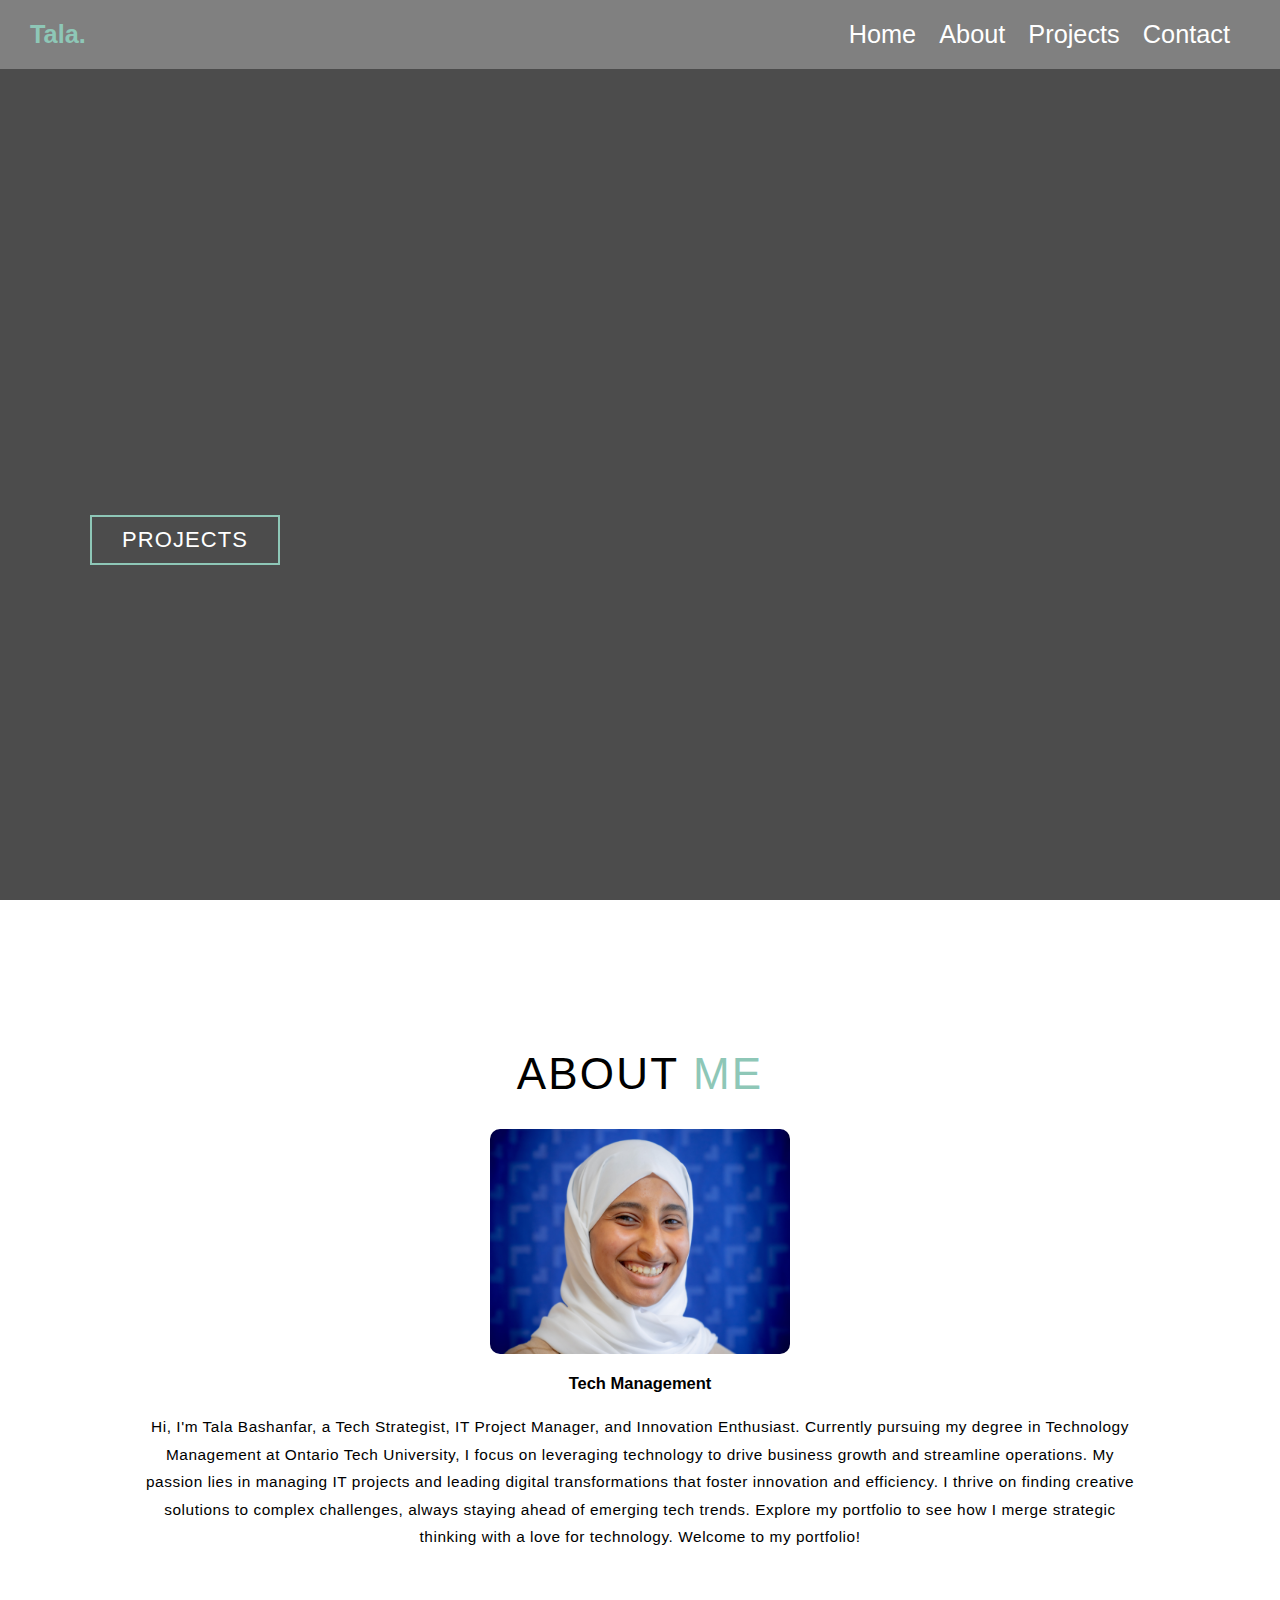
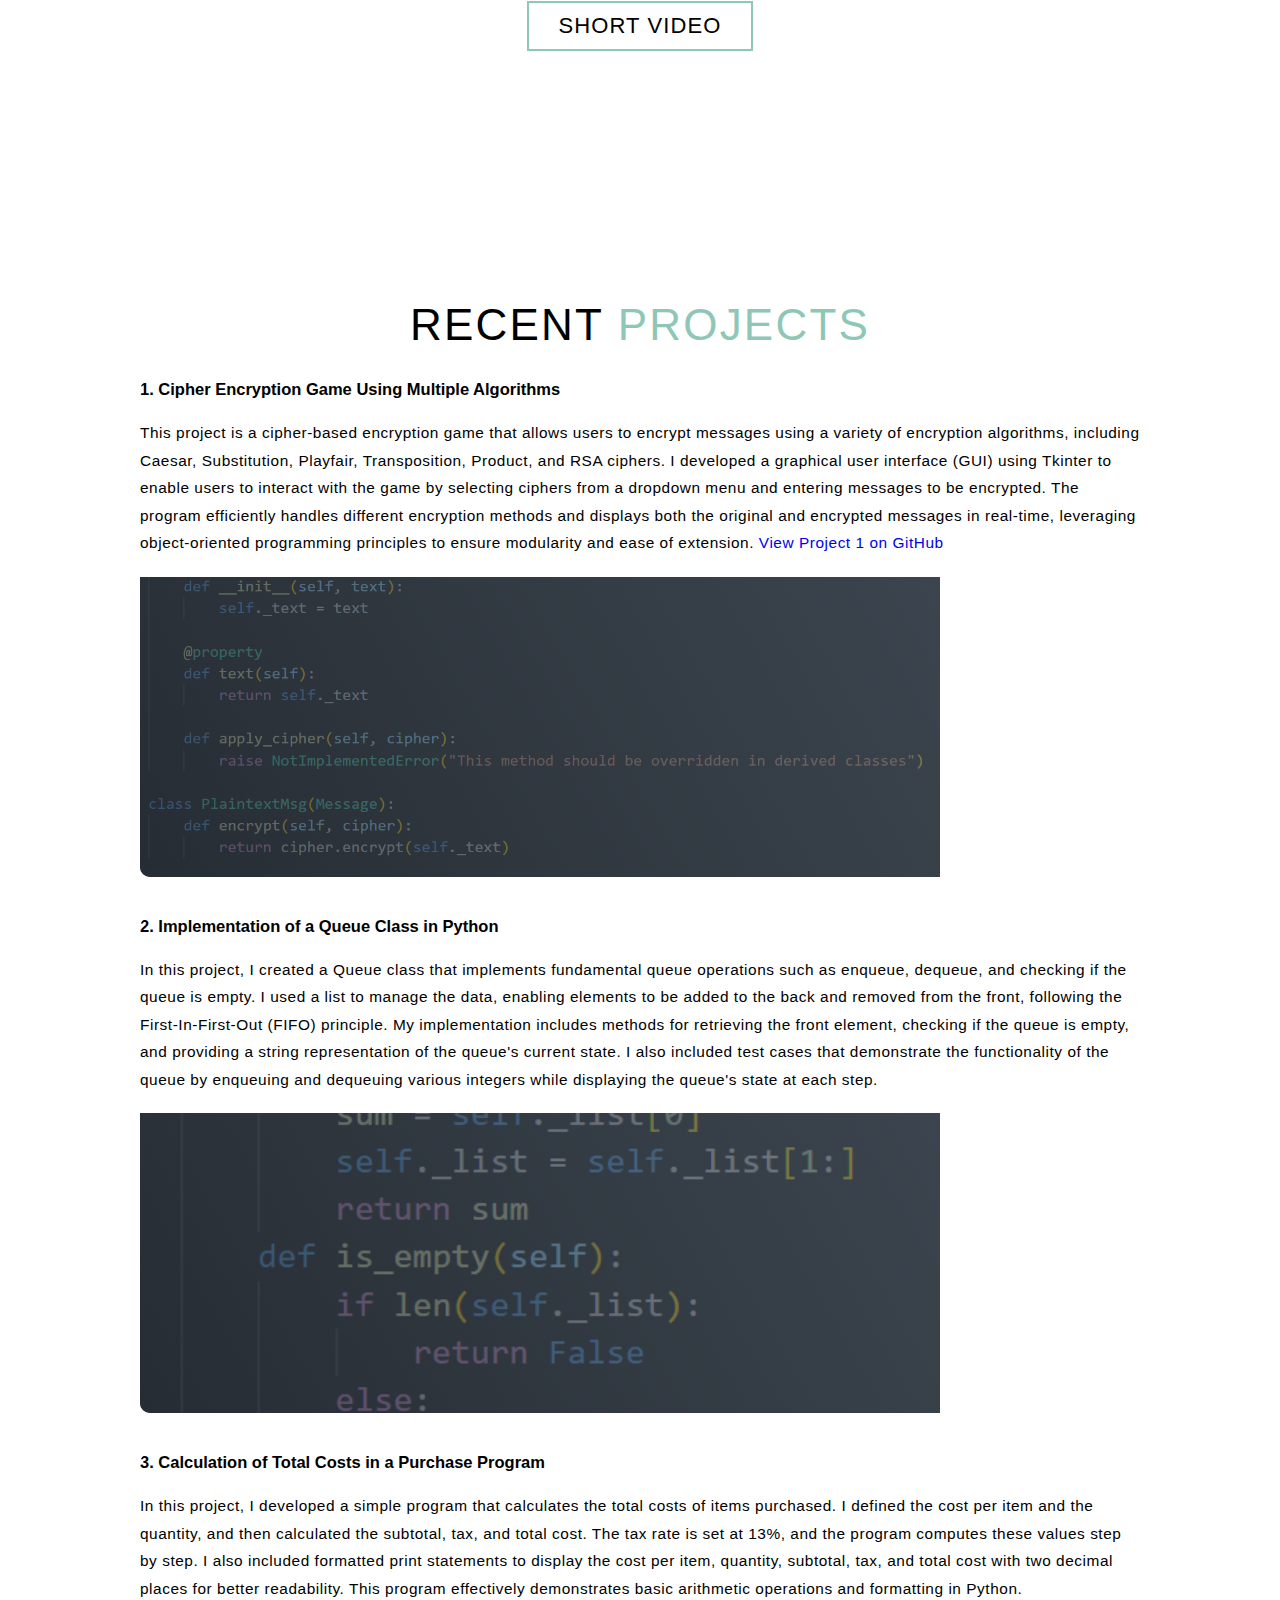
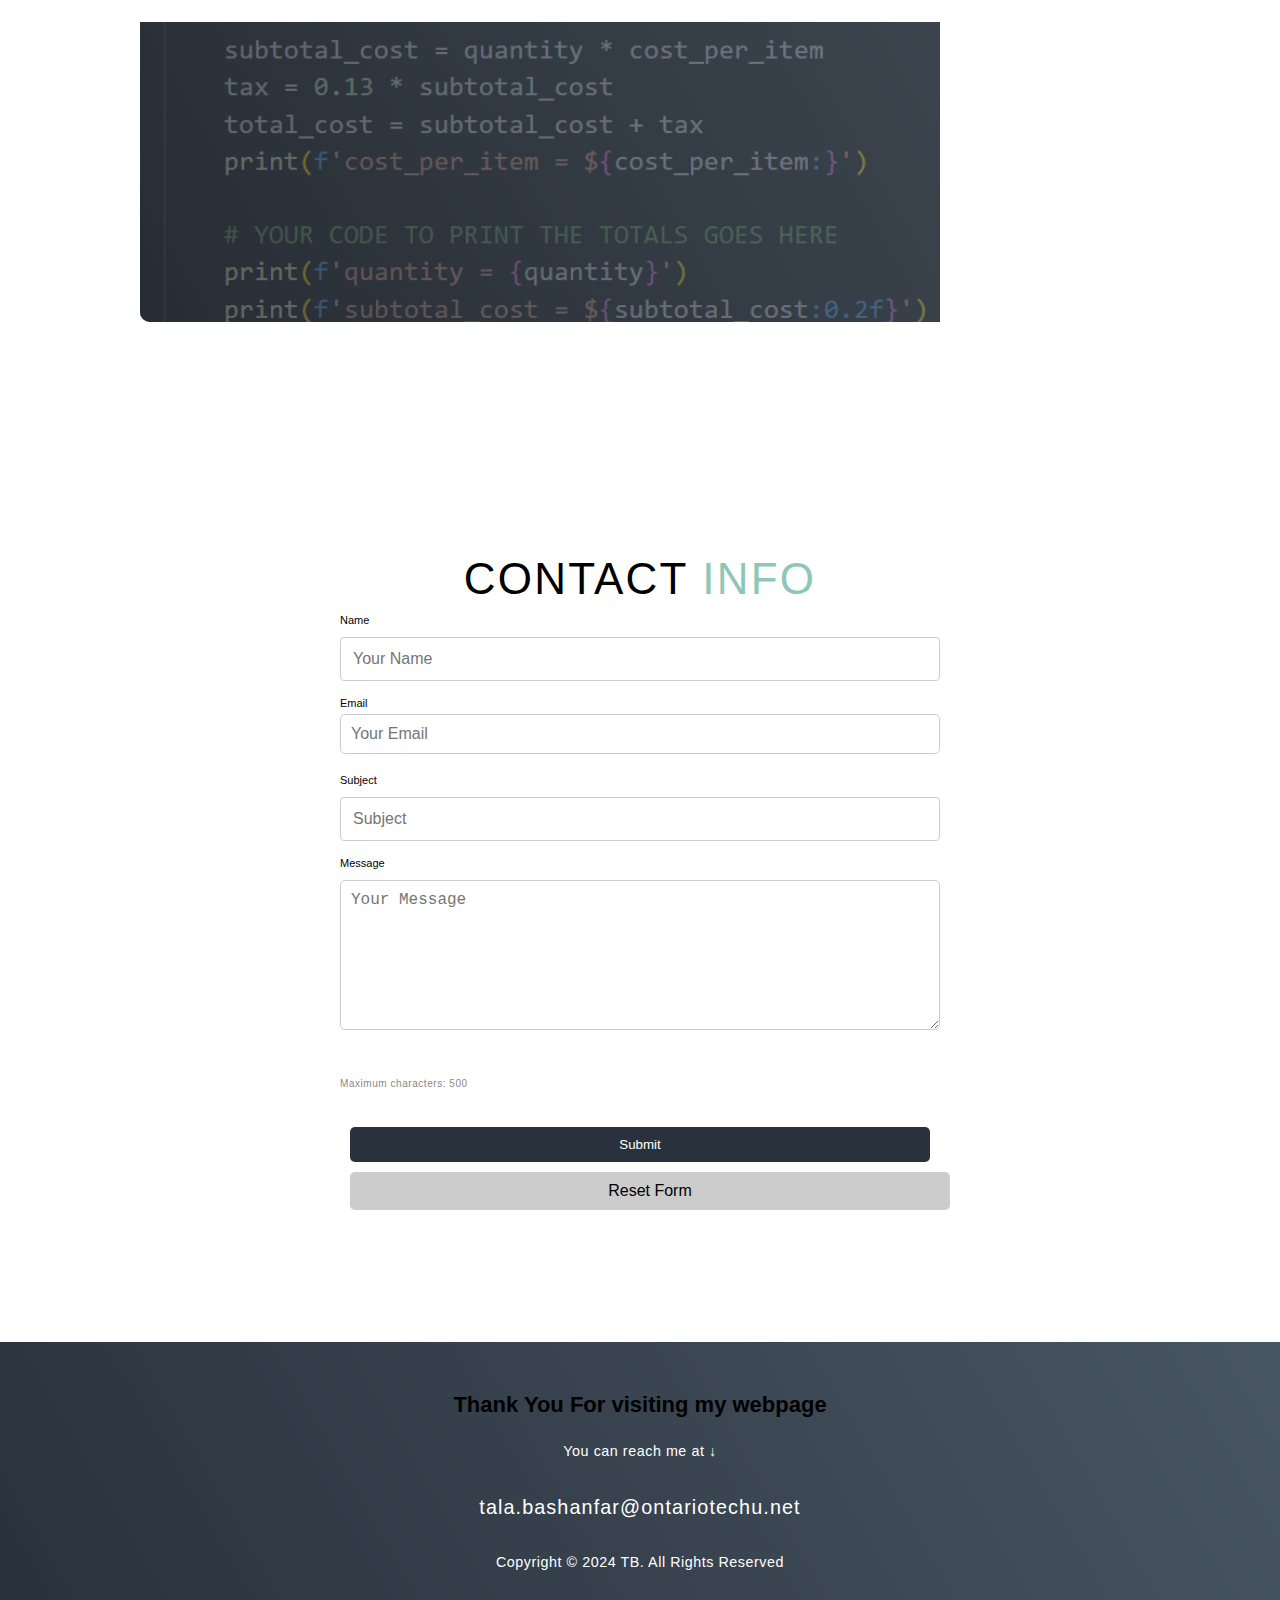
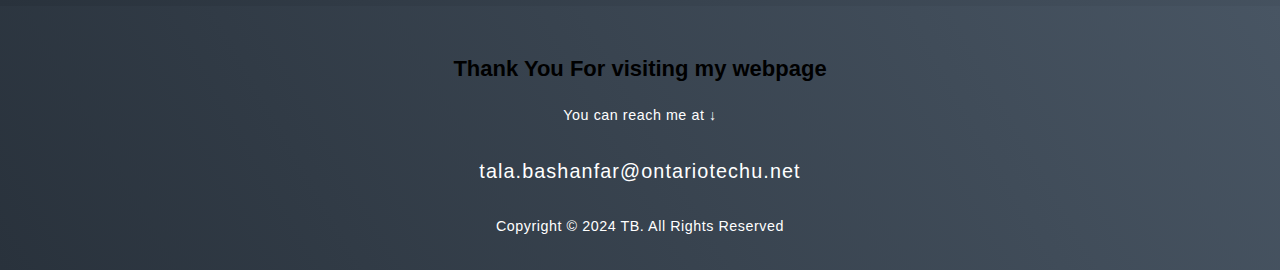
==== commit d8936936: "new" ====
--- a/index.html
+++ b/index.html
@@ -5,7 +5,8 @@
     <meta name="viewport" content="width=device-width, initial-scale=1.0">
     <title>Personal Portfolio</title>
     <!-- full-size monitor style sheet-->
-    <link href="full.css" rel="stylesheet" type="text/css" media="only screen and
+    <link rel="stylesheet" href="full.css" />
+    <link href="desktop.css" rel="stylesheet" type="text/css" media="only screen and
     (min-width:960px)">
     <!-- tablet style sheet-->
     <link href="tablet.css" rel="stylesheet" type="text/css" media="only screen and
@@ -15,7 +16,7 @@
     (max-width:480px)">
   </head>
 
-  <body>
+  <body class="body">
     <!-- Header -->
     <header id="header">
       <section class="header container">
@@ -161,3 +162,12 @@
     </script>
   </body>
 </html>
+
+<footer id="footer">
+  <section class="footer container">
+    <h1 class="regular-font"><span>Thank You For visiting my webpage</span></h1>
+    <p class="regular-font">You can reach me at ↓</p>
+    <h2 class="regular-font">tala.bashanfar@ontariotechu.net</h2>
+    <p class="regular-font">Copyright © 2024 TB. All Rights Reserved</p>
+  </section>
+</footer>--- a/full.css
+++ b/full.css
@@ -1,3 +1,17 @@
+
+/* Full-size monitor (desktop) */
+@media only screen and (min-width: 960px) {
+  /* Your full-size styles */
+}
+
+/* Tablet */
+@media only screen and (min-width: 481px) and (max-width: 960px) {
+  /* Your tablet styles */
+}
+
+/* Phone */
+@media only screen and (max-width: 480px) {
+}
 
 @import "https://fonts.googleapis.com/css?family=Montserrat:300, 400, 700&display=swap";
 * {
@@ -16,6 +30,7 @@
   align-items: center;
   justify-content: center;
   display: flex;
+  overflow-x: hidden;
 
 }
 #about .container {
@@ -36,6 +51,7 @@
   width: 100%;
   
 }
+
 p {
   color: black;
   font-size: 1.4rem;
@@ -372,9 +388,10 @@
 /* Projects section */
 #projects .projects {
   flex-direction: column;
-  max-width: 1200px;
+  width: 100vw;
   margin: 0 auto;
   padding: 100px 0;
+  overflow-x: hidden;
 }
 #projects .projectsHeader h1 {
   margin-bottom: 50px;
@@ -384,13 +401,13 @@
   align-items: center;
   justify-content: center;
   flex-direction: column;
+  width: 100%;
 }
 #projects .projectItem {
   display: flex;
   align-items: left;
   justify-content: center;
   flex-direction: column;
-  width: 80%;
   margin: 20px auto;
   overflow: hidden;
   border-radius: 10px;
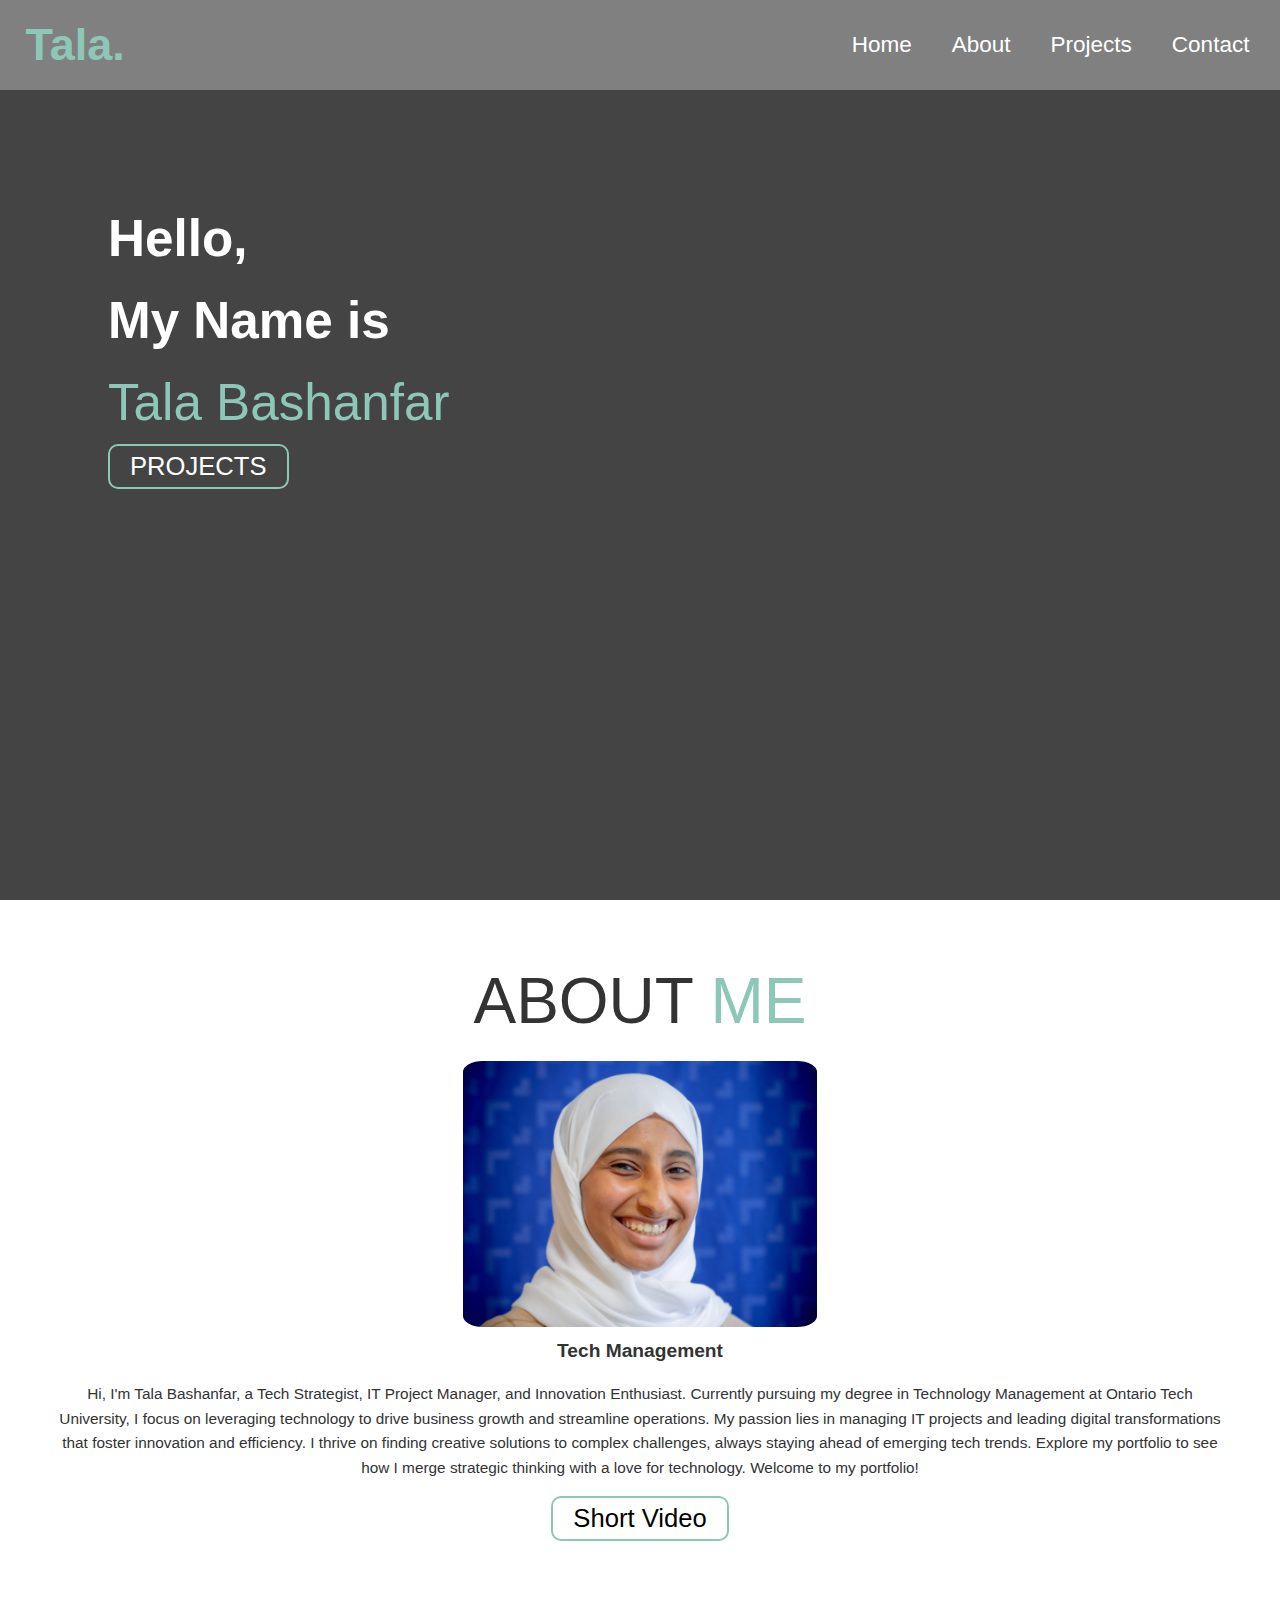
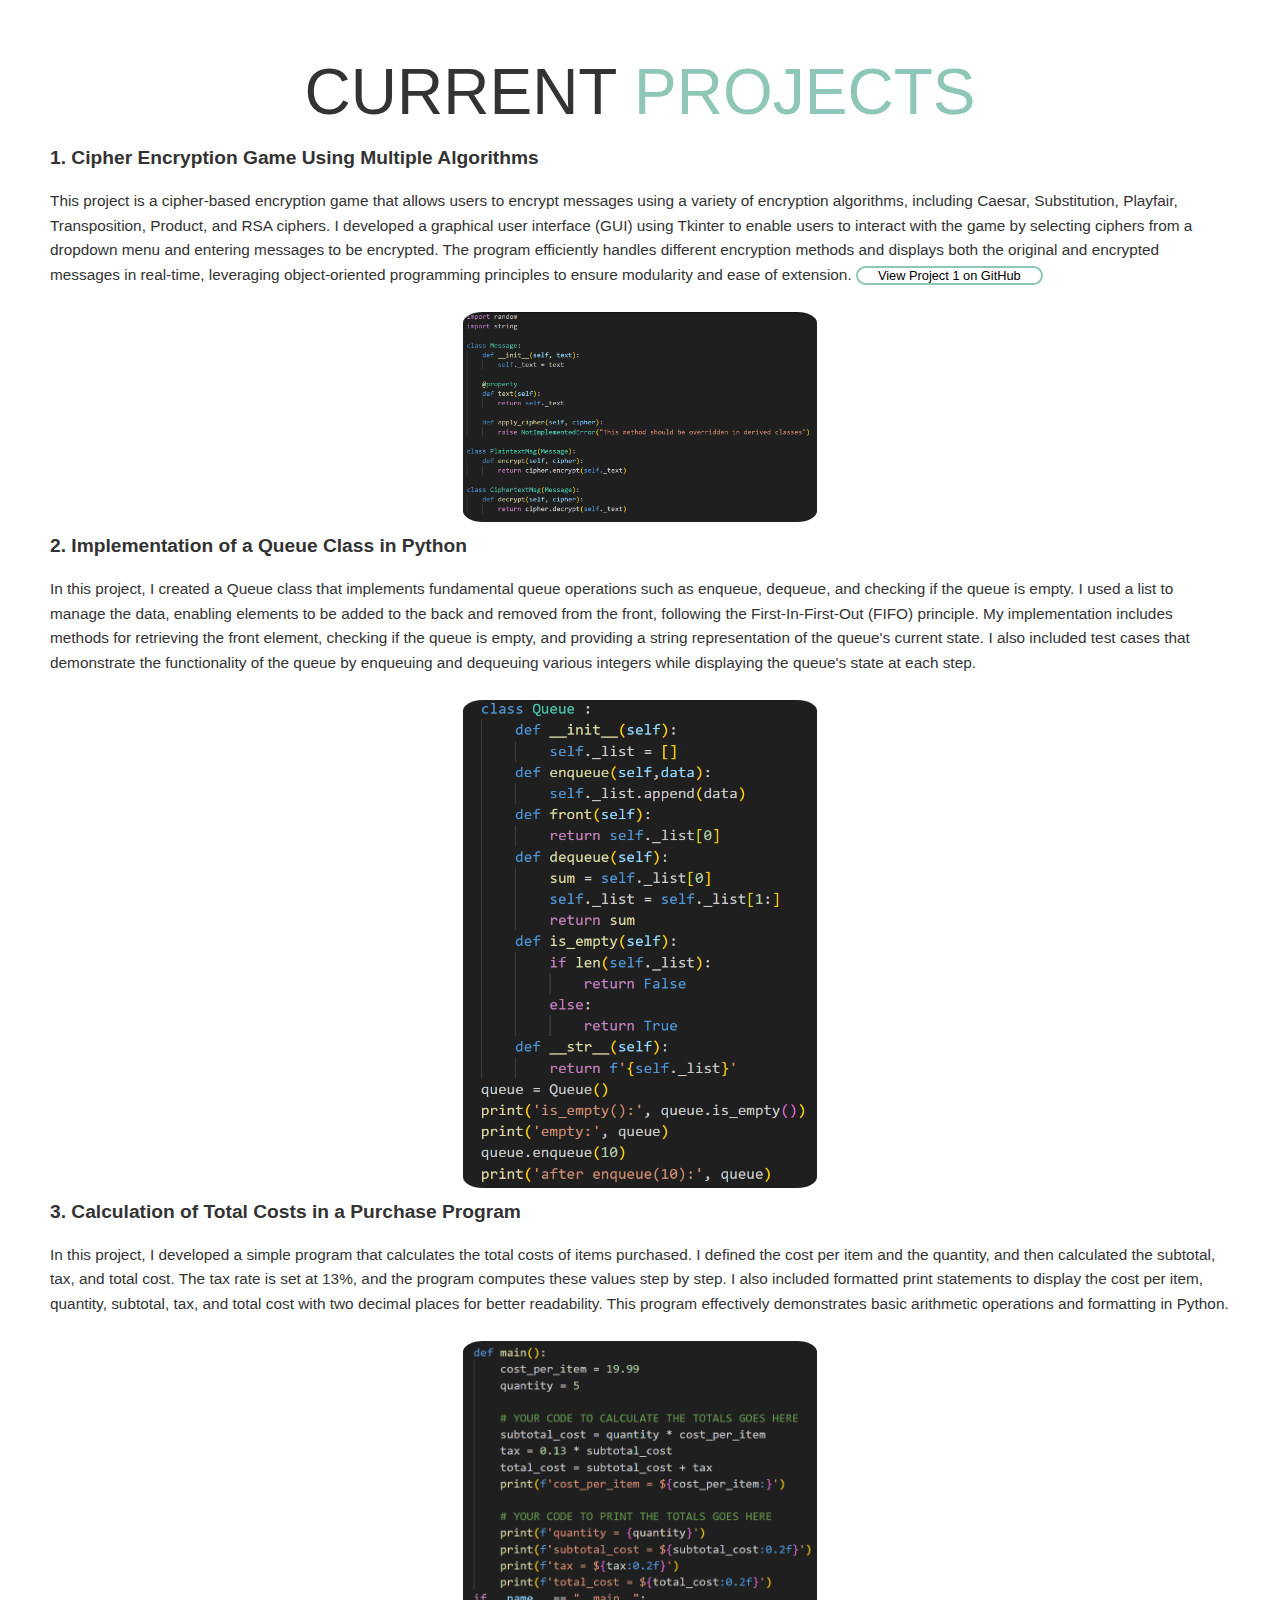
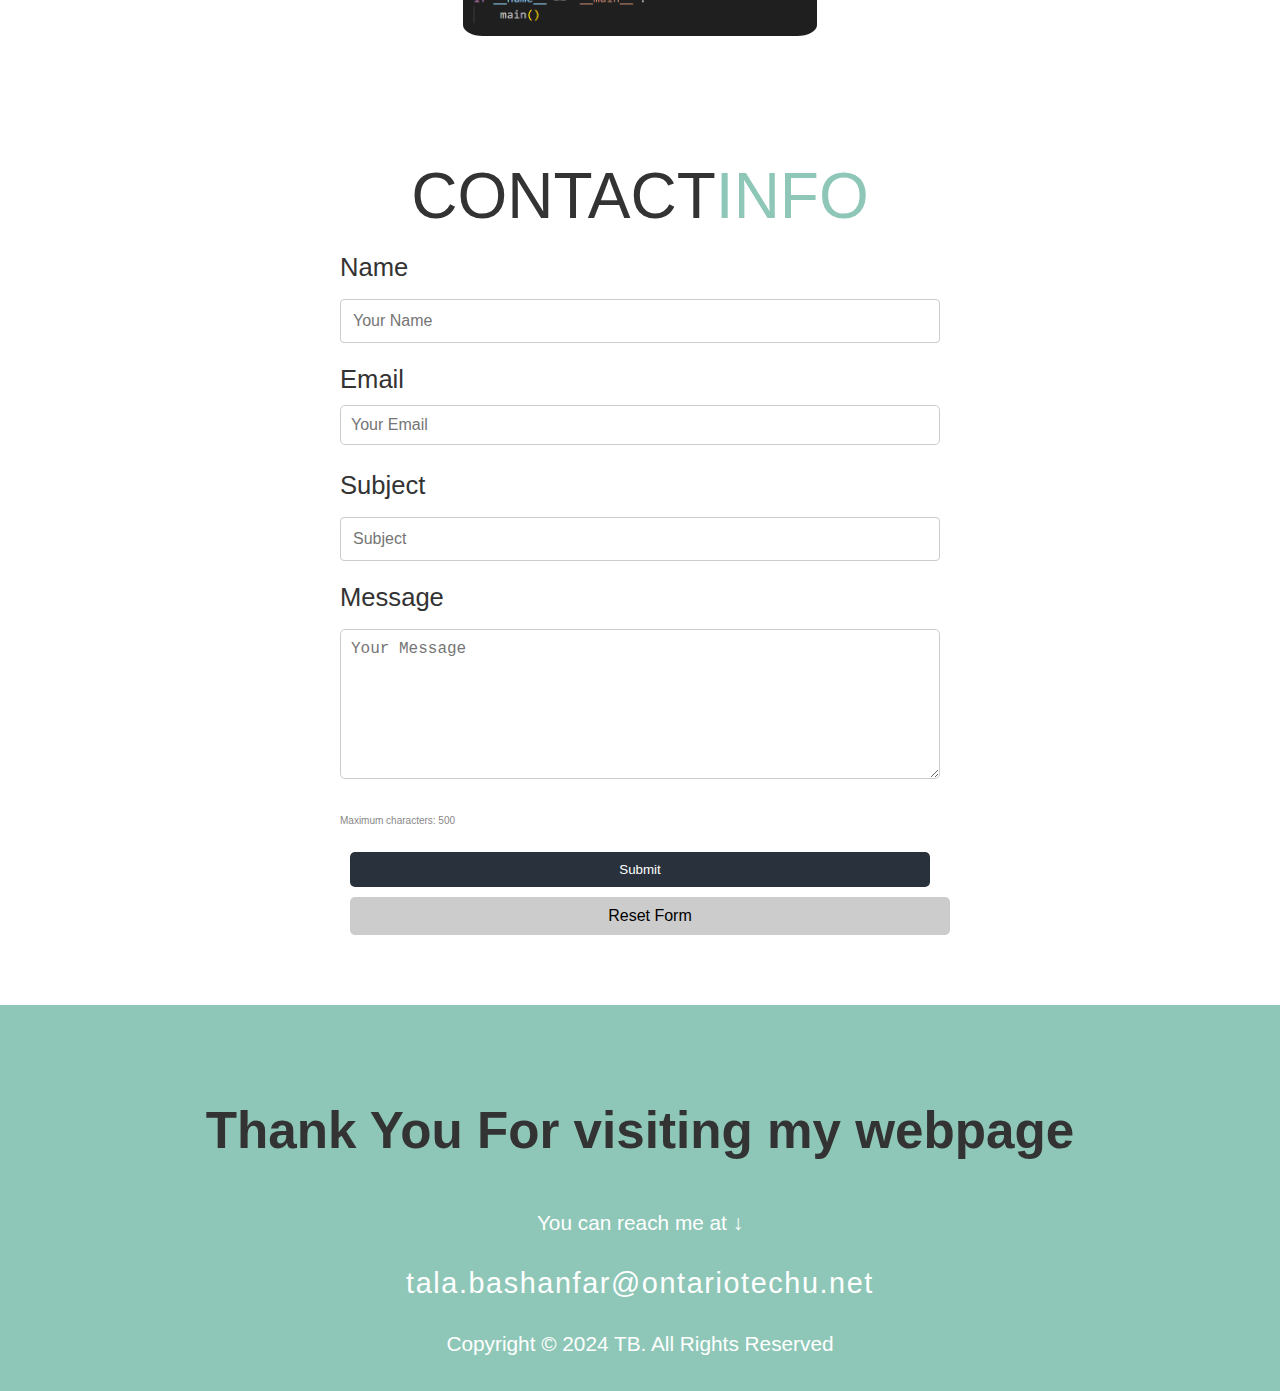
==== commit 37b999ff: "new" ====
--- a/index.html
+++ b/index.html
@@ -1,173 +1,162 @@
 <!DOCTYPE html>
 <html lang="en">
-  <head>
-    <meta charset="UTF-8">
-    <meta name="viewport" content="width=device-width, initial-scale=1.0">
-    <title>Personal Portfolio</title>
-    <!-- full-size monitor style sheet-->
-    <link rel="stylesheet" href="full.css" />
-    <link href="desktop.css" rel="stylesheet" type="text/css" media="only screen and
-    (min-width:960px)">
-    <!-- tablet style sheet-->
-    <link href="tablet.css" rel="stylesheet" type="text/css" media="only screen and
-    (min-width:481px) and (max-width:960px)">
-    <!-- phone style sheet-->
-    <link href="phone.css" rel="stylesheet" type="text/css" media="only screen and
-    (max-width:480px)">
-  </head>
+    <head>
+        <meta charset="UTF-8" />
+        <meta name="viewport" content="width=device-width, initial-scale=1.0" />
+        <meta http-equiv="X-UA-Compatible" content="ie=edge" />
+        <title>Personal Portfolio</title>
+        <link rel="stylesheet" href="styles.css" />
+    </head>
+    <body>
+        <header>
+            <nav class="navbar">
+                <label class="logo">Tala.</label>
+                <div class="nav-button">
+                    <a href="#home"><span>Home</span></a>
+                    <a href="#about"><span>About</span></a>
+                    <a href="#projects"><span>Projects</span></a>
+                    <a href="#contact"><span>Contact</span></a>
+                </div>
+            </nav>
+        </header>
 
-  <body class="body">
-    <!-- Header -->
-    <header id="header">
-      <section class="header container">
-        <nav class="navBar">
-          <h1 class="logo"><span>Tala</span>.</h1>
-          <ul class="navList">
-            <li>
-              <a href="#home" class="navLink scrollto active"><span>Home</span></a>
-            </li>
-            <li>
-              <a href="#about" class="navLink scrollto"><span>About</span></a>
-            </li>
-            <li>
-              <a href="#projects" class="navLink scrollto"><span>Projects</span></a>
-            </li>
-            <li>
-              <a href="#contact" class="navLink scrollto"><span>Contact</span></a>
-            </li>
-          </ul>
-        </nav>
-      </section>
-    </header>
-    <!-- End Header -->
+        <main>
+            <div id="home" class="main-div">
+                <span class="text-white">Hello,</span>
+                <span class="text-white">My Name is</span>
+                <span class="primary name">Tala Bashanfar</span>
+                <a href="#projects">PROJECTS</a>
+            </div>
+        </main>
+        <section id="about" class="section-one">
+            <span>ABOUT <span class="me">ME</span></span>
+            <img src="img/Untitled design.png" alt="My Picture" />
+            <span class="regular-font">Tech Management</span>
+            <p>
+                Hi, I'm Tala Bashanfar, a Tech Strategist, IT Project Manager,
+                and Innovation Enthusiast. Currently pursuing my degree in
+                Technology Management at Ontario Tech University, I focus on
+                leveraging technology to drive business growth and streamline
+                operations. My passion lies in managing IT projects and leading
+                digital transformations that foster innovation and efficiency. I
+                thrive on finding creative solutions to complex challenges,
+                always staying ahead of emerging tech trends. Explore my
+                portfolio to see how I merge strategic thinking with a love for
+                technology. Welcome to my portfolio!
+            </p>
+            <a href="./video.html" class="btn" target="_blank">Short Video</a>
+        </section>
+        <section id="projects" class="section-one">
+            <span>CURRENT <span class="me">PROJECTS</span></span>
+            <span class="regular-font section-two-span"
+                >1. Cipher Encryption Game Using Multiple Algorithms</span
+            >
+            <p class="section-two-span">
+                This project is a cipher-based encryption game that allows users
+                to encrypt messages using a variety of encryption algorithms,
+                including Caesar, Substitution, Playfair, Transposition,
+                Product, and RSA ciphers. I developed a graphical user interface
+                (GUI) using Tkinter to enable users to interact with the game by
+                selecting ciphers from a dropdown menu and entering messages to
+                be encrypted. The program efficiently handles different
+                encryption methods and displays both the original and encrypted
+                messages in real-time, leveraging object-oriented programming
+                principles to ensure modularity and ease of extension.
+                <a
+                    class="custom-anchor"
+                    href="https://github.com/talauiwdiqugdiq/WebandScriptingProgramming/blob/main/project1.py"
+                    target="_blank"
+                    >View Project 1 on GitHub</a
+                >
+            </p>
+            <img src="img/project 1 pic.png" alt="Project 1 Image" />
+            <span class="regular-font section-two-span"
+                >2. Implementation of a Queue Class in Python</span
+            >
+            <p class="section-two-span">
+                In this project, I created a Queue class that implements
+                fundamental queue operations such as enqueue, dequeue, and
+                checking if the queue is empty. I used a list to manage the
+                data, enabling elements to be added to the back and removed from
+                the front, following the First-In-First-Out (FIFO) principle. My
+                implementation includes methods for retrieving the front
+                element, checking if the queue is empty, and providing a string
+                representation of the queue's current state. I also included
+                test cases that demonstrate the functionality of the queue by
+                enqueuing and dequeuing various integers while displaying the
+                queue's state at each step.
+            </p>
+            <img src="img/project 2 pic.png" alt="Project 2 Image" />
+            <span class="regular-font section-two-span"
+                >3. Calculation of Total Costs in a Purchase Program</span
+            >
+            <p class="section-two-span">
+                In this project, I developed a simple program that calculates
+                the total costs of items purchased. I defined the cost per item
+                and the quantity, and then calculated the subtotal, tax, and
+                total cost. The tax rate is set at 13%, and the program computes
+                these values step by step. I also included formatted print
+                statements to display the cost per item, quantity, subtotal,
+                tax, and total cost with two decimal places for better
+                readability. This program effectively demonstrates basic
+                arithmetic operations and formatting in Python.
+            </p>
+            <img src="img/project 3 pic.png" alt="Project 3 Image" />
+        </section>
 
-    <!-- Home Section  -->
-    <main id="home">
-      <section class="home container">
-        <h1>Hello, <span></span></h1>
-        <h1>My Name is <span></span></h1>
-        <h1>Tala Bashanfar <span></span></h1>
-        <a href="#projects" class="btn">Projects</a>
-      </section>
-    </main>
-    <!-- End Home Section  -->
-
-    <!-- About Section -->
-    <section id="about">
-      <article class="about container">
-        <a href="./video.html" class="btn" target="_blank">Short Video</a>
-        <p>Hi, I'm Tala Bashanfar, a Tech Strategist, IT Project Manager, and Innovation Enthusiast. Currently pursuing my degree in Technology Management at Ontario Tech University, I focus on leveraging technology to drive business growth and streamline operations. My passion lies in managing IT projects and leading digital transformations that foster innovation and efficiency. I thrive on finding creative solutions to complex challenges, always staying ahead of emerging tech trends. Explore my portfolio to see how I merge strategic thinking with a love for technology. Welcome to my portfolio!</p>
-        <h2>Tech Management</h2>
-        <figure class="aboutImg"></figure>
-          <img src="img/Untitled design.png" width="240" height="220" alt="My Picture">
-        </figure>
-        <h1 class="sectionTitle">About <span>me</span></h1>
-      </article>
-    </section>
-    <!-- End About Section -->
-
-    <!-- Projects Section -->
-    <section id="projects">
-      <article class="projects container">
-        <h1 class="sectionTitle">Recent <span>Projects</span></h1>
-        <ul class="allProjects">
-          <li class="projectItem">
-            <h2>1. Cipher Encryption Game Using Multiple Algorithms</h2>
-            <p>This project is a cipher-based encryption game that allows users to encrypt messages using a variety of encryption algorithms, including Caesar, Substitution, Playfair, Transposition, Product, and RSA ciphers. I developed a graphical user interface (GUI) using Tkinter to enable users to interact with the game by selecting ciphers from a dropdown menu and entering messages to be encrypted. The program efficiently handles different encryption methods and displays both the original and encrypted messages in real-time, leveraging object-oriented programming principles to ensure modularity and ease of extension.            <a href="https://github.com/talauiwdiqugdiq/WebandScriptingProgramming/blob/main/project1.py" target="_blank">View Project 1 on GitHub</a>
-            </p>
-            <aside>
-              <figure class="projectImg">
-                <img src="img/project 1 pic.png" width="240" height="220" alt="Project 1 Image">
-              </figure>
-            </aside>
-          </li>
-          <li class="projectItem">
-            <h2>2. Implementation of a Queue Class in Python</h2>
-            <p>In this project, I created a Queue class that implements fundamental queue operations such as enqueue, dequeue, and checking if the queue is empty. I used a list to manage the data, enabling elements to be added to the back and removed from the front, following the First-In-First-Out (FIFO) principle. My implementation includes methods for retrieving the front element, checking if the queue is empty, and providing a string representation of the queue's current state. I also included test cases that demonstrate the functionality of the queue by enqueuing and dequeuing various integers while displaying the queue's state at each step.</p>
-            <aside>
-              <figure class="projectImg">
-                <img src="img/project 2 pic.png"  alt="Project 2 Image">
-              </figure>
-            </aside>
-          </li>
-          <li class="projectItem">
-            <h2>3. Calculation of Total Costs in a Purchase Program</h2>
-            <p>In this project, I developed a simple program that calculates the total costs of items purchased. I defined the cost per item and the quantity, and then calculated the subtotal, tax, and total cost. The tax rate is set at 13%, and the program computes these values step by step. I also included formatted print statements to display the cost per item, quantity, subtotal, tax, and total cost with two decimal places for better readability. This program effectively demonstrates basic arithmetic operations and formatting in Python.</p>
-            <aside>
-              <figure class="projectImg">
-                <img src="img/project 3 pic.png" alt="Project 3 Image">
-              </figure>
-            </aside>
-          </li>
-        </ul>
-      </article>
-    </section>
-    <!-- End Projects Section -->
-
-    <!-- Contact Section -->
-    <section id="contact">
-      <article class="contact container">
-        <h1 class="sectionTitle">Contact <span>info</span></h1>
-        <form action="#" method="post" class="phpEmailForm">
-          <label for="name">Name</label>
-          <input type="text" id="name" name="name" placeholder="Your Name" required />
-          <label for="email">Email</label>
-          <input type="email" id="email" name="email" placeholder="Your Email" required />
-          <label for="subject">Subject</label>
-          <input type="text" id="subject" name="subject" placeholder="Subject" required />
-          <label for="message">Message</label>
-          <textarea id="message" name="message" style="height: 150px" placeholder="Your Message" required></textarea>
-          <p><small>Maximum characters: 500</small></p>
-          <button class="button" type="submit">Submit</button>
-          <input type="reset" value="Reset Form">
-        </form>
+        <section id="contact">
+            <article class="contact container">
+                <div class="custom-span-div">
+                    <span class="section-one">CONTACT </span>
+                    <span class="me">INFO</span>
+                </div>
+                <form action="#" method="post" class="phpEmailForm">
+                    <label for="name">Name</label>
+                    <input
+                        type="text"
+                        id="name"
+                        name="name"
+                        placeholder="Your Name"
+                        required
+                    />
+                    <label for="email">Email</label>
+                    <input
+                        type="email"
+                        id="email"
+                        name="email"
+                        placeholder="Your Email"
+                        required
+                    />
+                    <label for="subject">Subject</label>
+                    <input
+                        type="text"
+                        id="subject"
+                        name="subject"
+                        placeholder="Subject"
+                        required
+                    />
+                    <label for="message">Message</label>
+                    <textarea
+                        id="message"
+                        name="message"
+                        style="height: 150px"
+                        placeholder="Your Message"
+                        required
+                    ></textarea>
+                    <p><small>Maximum characters: 500</small></p>
+                    <button class="button" type="submit">Submit</button>
+                    <input type="reset" value="Reset Form" />
+                </form>
+            </article>
+        </section>
         
-      </article>
-    </section>
-    <!-- End Contact Section -->
-
-    <!-- Footer -->
-    <footer id="footer">
-      <section class="footer container">
-        <h1><span>Thank You For visiting my webpage</span></h1>
-        <p>You can reach me at ↓</p>
-        <h2>tala.bashanfar@ontariotechu.net</h2>
-        <p>Copyright © 2024 TB. All Rights Reserved</p>
-      </section>
-    </footer>
-    <!-- End Footer -->
-
-    <script>
-      const navLines = document.querySelector(".header .navBar .navList .navLines");
-      const menuItem = document.querySelectorAll(".header .navBar .navList ul li a");
-      const head = document.querySelector(".header.container");
-      const mobileMenu = document.querySelector(".header .navBar .navList ul");
-
-      navLines.addEventListener("click", () => {
-        navLines.classList.toggle("active");
-        mobileMenu.classList.toggle("active");
-      });
-
-      document.addEventListener("scroll", () => {
-        const scrollPosition = window.scrollY;
-        head.style.backgroundColor = scrollPosition < 250 ? "transparent" : "#29323c";
-      });
-
-      menuItem.forEach((item) => {
-        item.addEventListener("click", () => {
-          mobileMenu.classList.toggle("active");
-          navLines.classList.toggle("active");
-        });
-      });
-    </script>
-  </body>
-</html>
-
-<footer id="footer">
-  <section class="footer container">
-    <h1 class="regular-font"><span>Thank You For visiting my webpage</span></h1>
-    <p class="regular-font">You can reach me at ↓</p>
-    <h2 class="regular-font">tala.bashanfar@ontariotechu.net</h2>
-    <p class="regular-font">Copyright © 2024 TB. All Rights Reserved</p>
-  </section>
-</footer>+        <footer id="footer">
+            <section class="footer container">
+                <h1><span>Thank You For visiting my webpage</span></h1>
+                <p>You can reach me at ↓</p>
+                <h2>tala.bashanfar@ontariotechu.net</h2>
+                <p>Copyright © 2024 TB. All Rights Reserved</p>
+            </section>
+        </footer>
+    </body>
+</html>--- a/styles.css
+++ b/styles.css
@@ -0,0 +1,355 @@
+:root {
+    --primary-color: rgb(142, 199, 183); 
+}
+
+html,
+body {
+    margin: 0;
+    padding: 0;
+    box-sizing: border-box;
+    height: 100%;
+    font-family: Arial, Helvetica, sans-serif;
+    background-color: #f4f4f4;
+    color: #333;
+    line-height: 1.6;
+}
+
+*,
+*::before,
+*::after {
+    box-sizing: inherit;
+}
+
+body {
+    display: flex;
+    flex-direction: column;
+    min-height: 100vh;
+}
+
+.navbar {
+    background-color: rgb(128, 128, 128);
+    width: 100%; 
+    height: 10vh;
+    display: flex;
+    align-items: center;
+    padding-left: 2vw;
+    padding-right: 2vw;
+    justify-content: space-between;
+    position: fixed; 
+    top: 0; 
+    z-index: 1000; 
+}
+
+.primary-color {
+    color: var(--primary-color); 
+}
+
+.logo {
+    font-weight: bold;
+    font-size: 5vh;
+    color: var(--primary-color);
+}
+
+.name {
+    font-weight: normal;
+}
+
+.nav-button {
+    display: flex;
+    justify-content: space-between;
+    gap: 30px;
+}
+
+.nav-button a {
+    background-color: transparent;
+    border-color: transparent;
+    font-size: 2.5vh;
+    border-radius: 10px;
+    color: white;
+    transition: background-color 0.2s ease-in;
+    padding-left: 5px;
+    padding-right: 5px;
+    text-decoration: none;
+}
+
+.nav-button a:hover {
+    background-color: var(--primary-color); 
+}
+
+main {
+    padding-top: 10vh;
+    min-height: 100vh; 
+    display: flex;
+    flex-direction: column;
+}
+
+.main-div {
+    display: flex;
+    flex-direction: column; 
+    align-items: flex-start; 
+    background-color: rgb(68, 68, 68);
+    font-size: 4vw;
+    font-weight: bold;
+    height: 100%;
+    padding: 12vh;
+}
+
+.main-div a {
+    background-color: transparent;
+    border: 2px solid var(--primary-color);
+    padding-left: 20px;
+    padding-right: 20px;
+    border-radius: 10px;
+    color: white;
+    font-size: 2vw;
+    font-weight: normal;
+    text-decoration: none;
+    transition: background-color 0.2s ease-in;
+}
+
+.main-div a:hover {
+    background-color: var(--primary-color);
+}
+
+.primary {
+    color: var(--primary-color); 
+}
+
+.text-white {
+    color: white;
+}
+
+section {
+    padding: 50px;
+    background-color: #fff;
+    font-size: 2vw;
+    text-align: center;
+}
+.me {
+    color: var(--primary-color);
+}
+
+.section-one {
+    font-size: 5vw;
+    display: flex;
+    flex-direction: column;
+    align-items: center;
+}
+
+.section-one img {
+    width: 30%; 
+    height: auto; 
+    border-radius: 20px; 
+    padding-top: 1vh;
+    padding-bottom: 1vh;
+}
+
+.regular-font {
+    font-size: 1.5vw;
+    font-weight: bold;
+}
+
+.section-one p {
+    font-size: 1.2vw;
+}
+
+.section-two-span {
+    width: 100%;
+    text-align: start;
+}
+
+#contact .contact {
+    flex-direction: column;
+    max-width: 1200px;
+    margin: 0 auto;
+    width: 90%;
+}
+#contact .contactItems {
+    width: 100%;
+}
+#contact .contactItem {
+    width: 80%;
+    padding: 20px;
+    text-align: center;
+    border-radius: 10px;
+    padding: 30px;
+    margin: 30px;
+    display: flex;
+    justify-content: center;
+    align-items: center;
+    flex-direction: column;
+    box-shadow: 0px 0px 18px 0 #0000002c;
+    transition: 0.3s ease box-shadow;
+}
+#contact .icon {
+    width: 70px;
+    margin: 0 auto;
+    margin-bottom: 10px;
+}
+input[type='text'],
+textarea {
+    width: 100%;
+    padding: 12px;
+    border: 1px solid #ccc;
+    border-radius: 4px;
+    box-sizing: border-box;
+    margin-top: 6px;
+    margin-bottom: 16px;
+    resize: vertical;
+}
+#contact
+    .contactItems
+    .contactItem
+    .contactInfo
+    .phpEmailForm
+    input[type='email'] {
+    height: 44px;
+    width: 100%;
+    margin-bottom: 12px;
+}
+#contact .contactItems .contactItem .contactInfo .phpEmailForm .button {
+    display: inline-block;
+    padding: 5px 5px;
+    color: white;
+    background-color: transparent;
+    border: 2px solid rgb(142, 199, 183);
+    font-size: 2rem;
+    text-transform: uppercase;
+    letter-spacing: 0.1rem;
+    margin-top: 5px;
+    transition: 0.3s ease;
+    transition-property: background-color, color;
+}
+
+#contact .contactItems .contactItem .contactInfo .phpEmailForm .button {
+    color: white;
+    background-color: rgb(142, 199, 183);
+}
+
+#footer {
+    background-image: linear-gradient(60deg, #29323c 0%, #485563 100%);
+}
+#footer .footer {
+    min-height: 200px;
+    flex-direction: column;
+    padding-top: 50px;
+    padding-bottom: 10px;
+}
+#footer h2 {
+    color: white;
+    font-weight: 500;
+    font-size: 1.8rem;
+    letter-spacing: 0.1rem;
+    margin-top: 10px;
+    margin-bottom: 10px;
+}
+#footer p {
+    color: white;
+    font-size: 1.3rem;
+}
+
+form {
+    display: flex;
+    flex-direction: column;
+    align-items: left;
+    width: 100%;
+    max-width: 600px; 
+    margin: 0 auto; 
+}
+
+form label {
+    display: block;
+    width: 100%;
+    margin-bottom: 5px;
+    text-align: left; 
+}
+
+form input,
+form textarea {
+    width: 100%;
+    padding: 10px;
+    margin-bottom: 20px;
+    border: 1px solid #ccc;
+    border-radius: 5px;
+    font-size: 16px;
+}
+
+form button {
+    padding: 10px 20px;
+    background-color: #29323c;
+    color: white;
+    border: none;
+    border-radius: 5px;
+    cursor: pointer;
+    margin: 10px;
+    position: left;
+}
+
+form input[type='reset'] {
+    padding: 10px 20px;
+    background-color: #ccc;
+    color: black;
+    border: none;
+    border-radius: 5px;
+    cursor: pointer;
+    margin-left: 10px;
+}
+
+form p {
+    font-size: 12px;
+    color: #888;
+    text-align: left;
+    width: 100%;
+}
+
+#footer {
+    background-color: rgb(142, 199, 183);
+}
+#footer .footer {
+    min-height: 200px;
+    flex-direction: column;
+    padding-top: 50px;
+    padding-bottom: 10px;
+    background-color: rgb(142, 199, 183);
+}
+#footer h2 {
+    color: rgb(255, 255, 255);
+    font-weight: 500;
+    font-size: 1.8rem;
+    letter-spacing: 0.1rem;
+    margin-top: 10px;
+    margin-bottom: 10px;
+}
+#footer p {
+    color: rgb(255, 255, 255);
+    font-size: 1.3rem;
+}
+
+.section-one a {
+    background-color: transparent;
+    border: 2px solid var(--primary-color);
+    padding-left: 20px;
+    padding-right: 20px;
+    border-radius: 10px;
+    color: rgb(0, 0, 0);
+    font-size: 2vw;
+    font-weight: normal;
+    text-decoration: none;
+    transition: background-color 0.2s ease-in;
+}
+
+.section-one a:hover {
+    background-color: var(--primary-color);
+    color: white;
+}
+.custom-anchor {
+    font-size: 1vw !important;
+    width: 100%;
+}
+.custom-span-div {
+    display: flex;
+    align-items: center;
+    justify-content: center;
+    width: 100%;
+    font-size: 5vw;
+}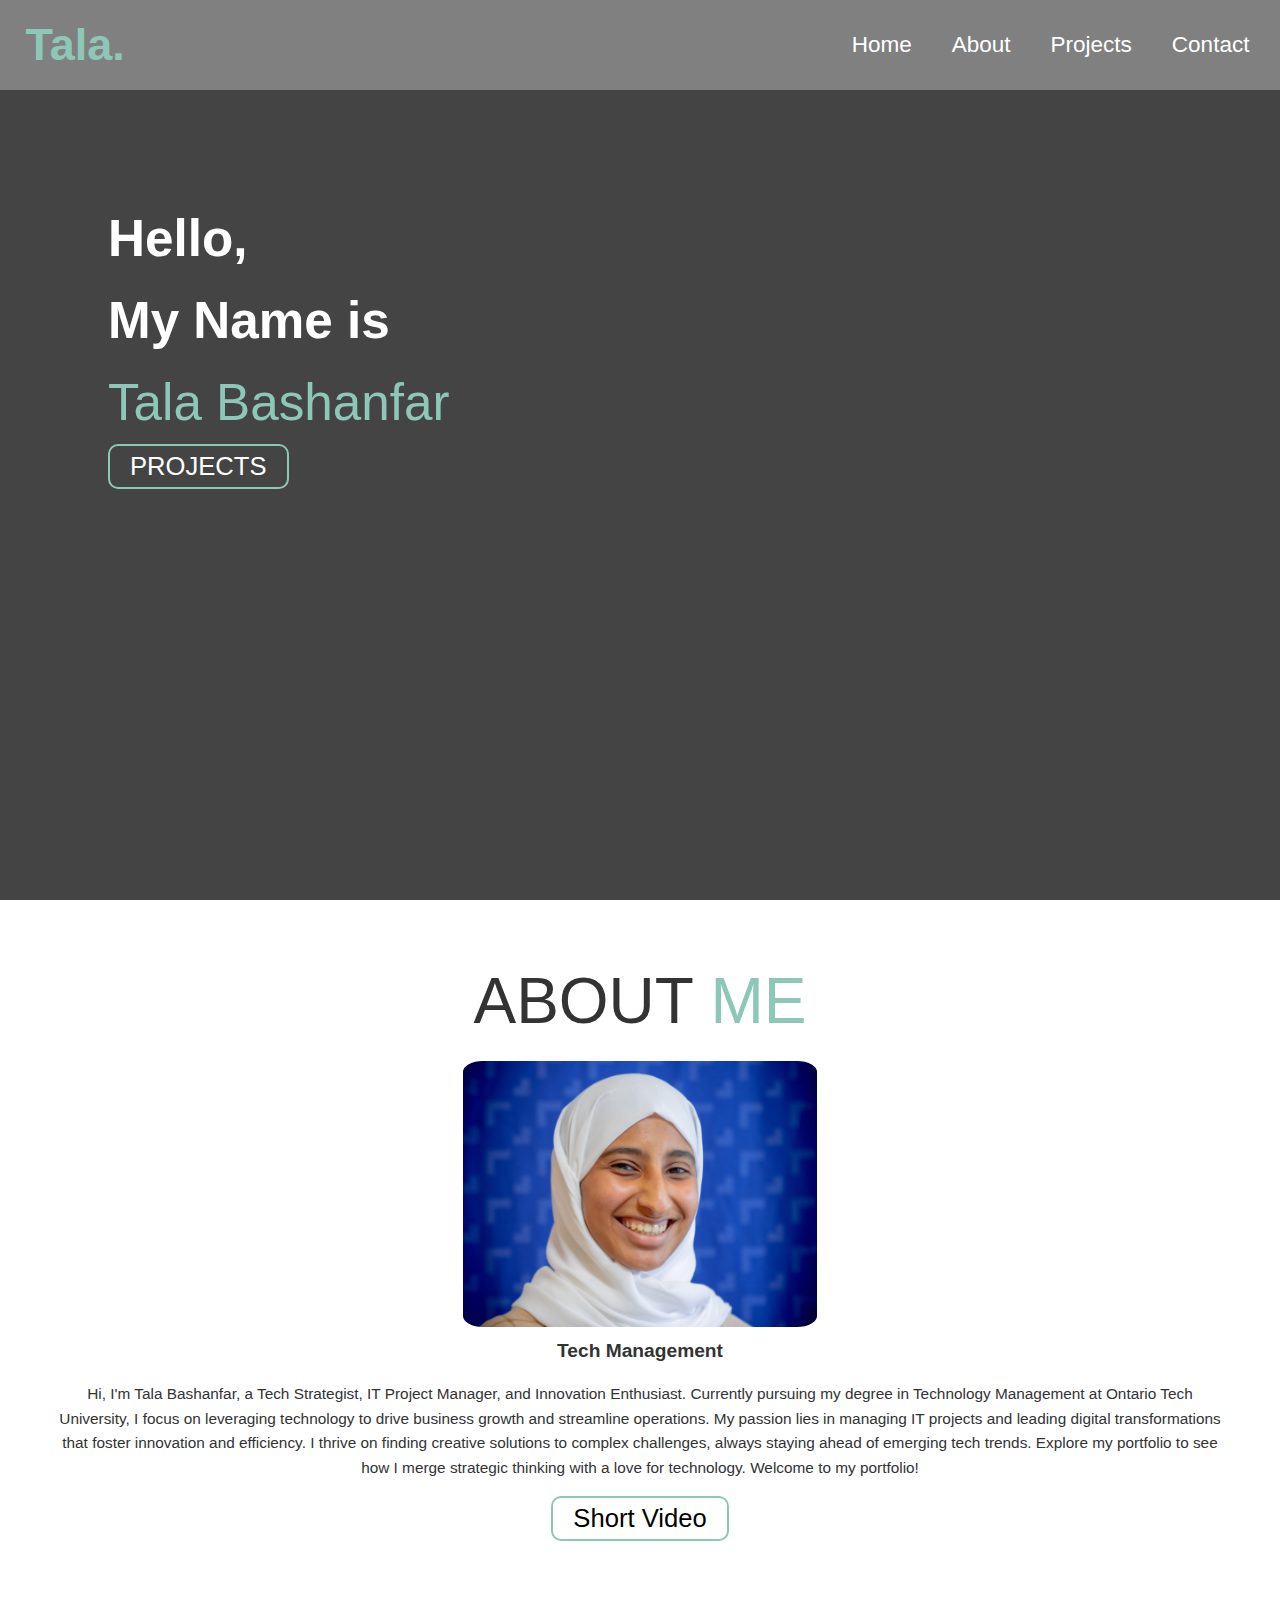
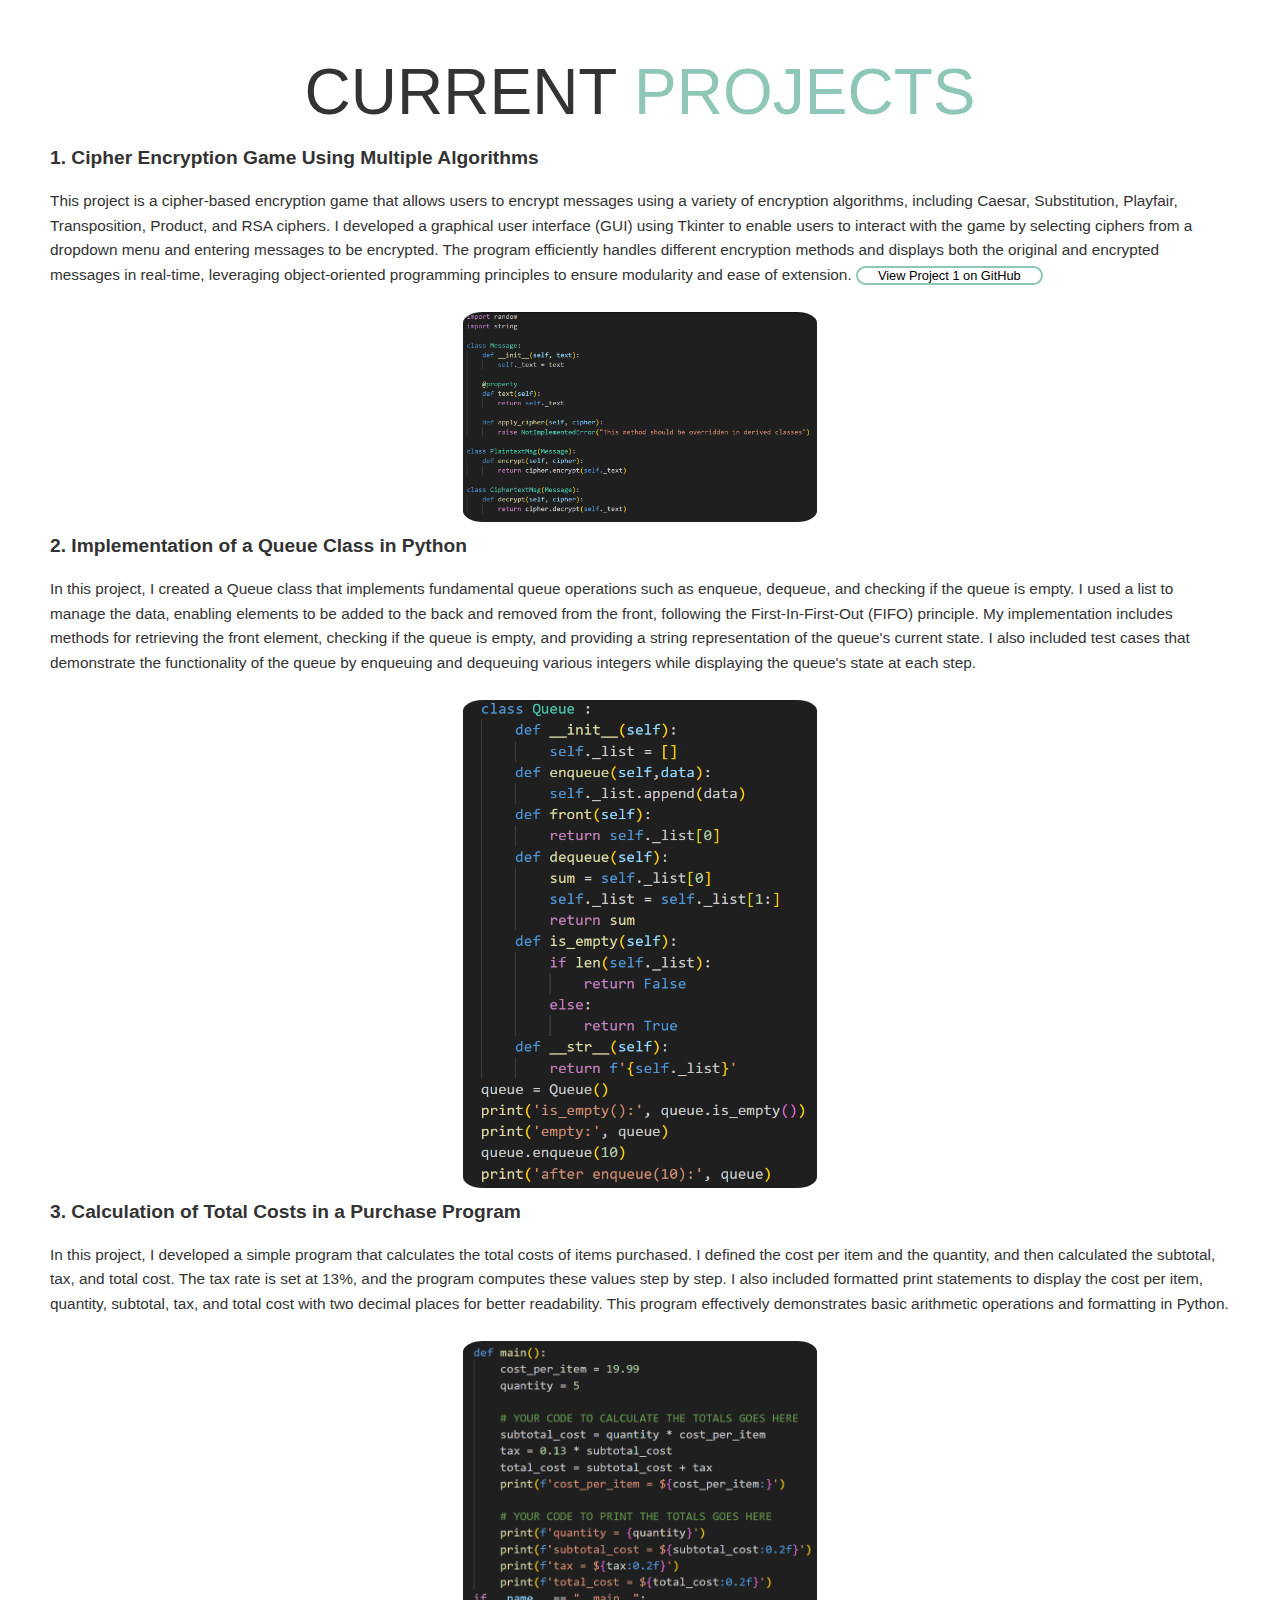
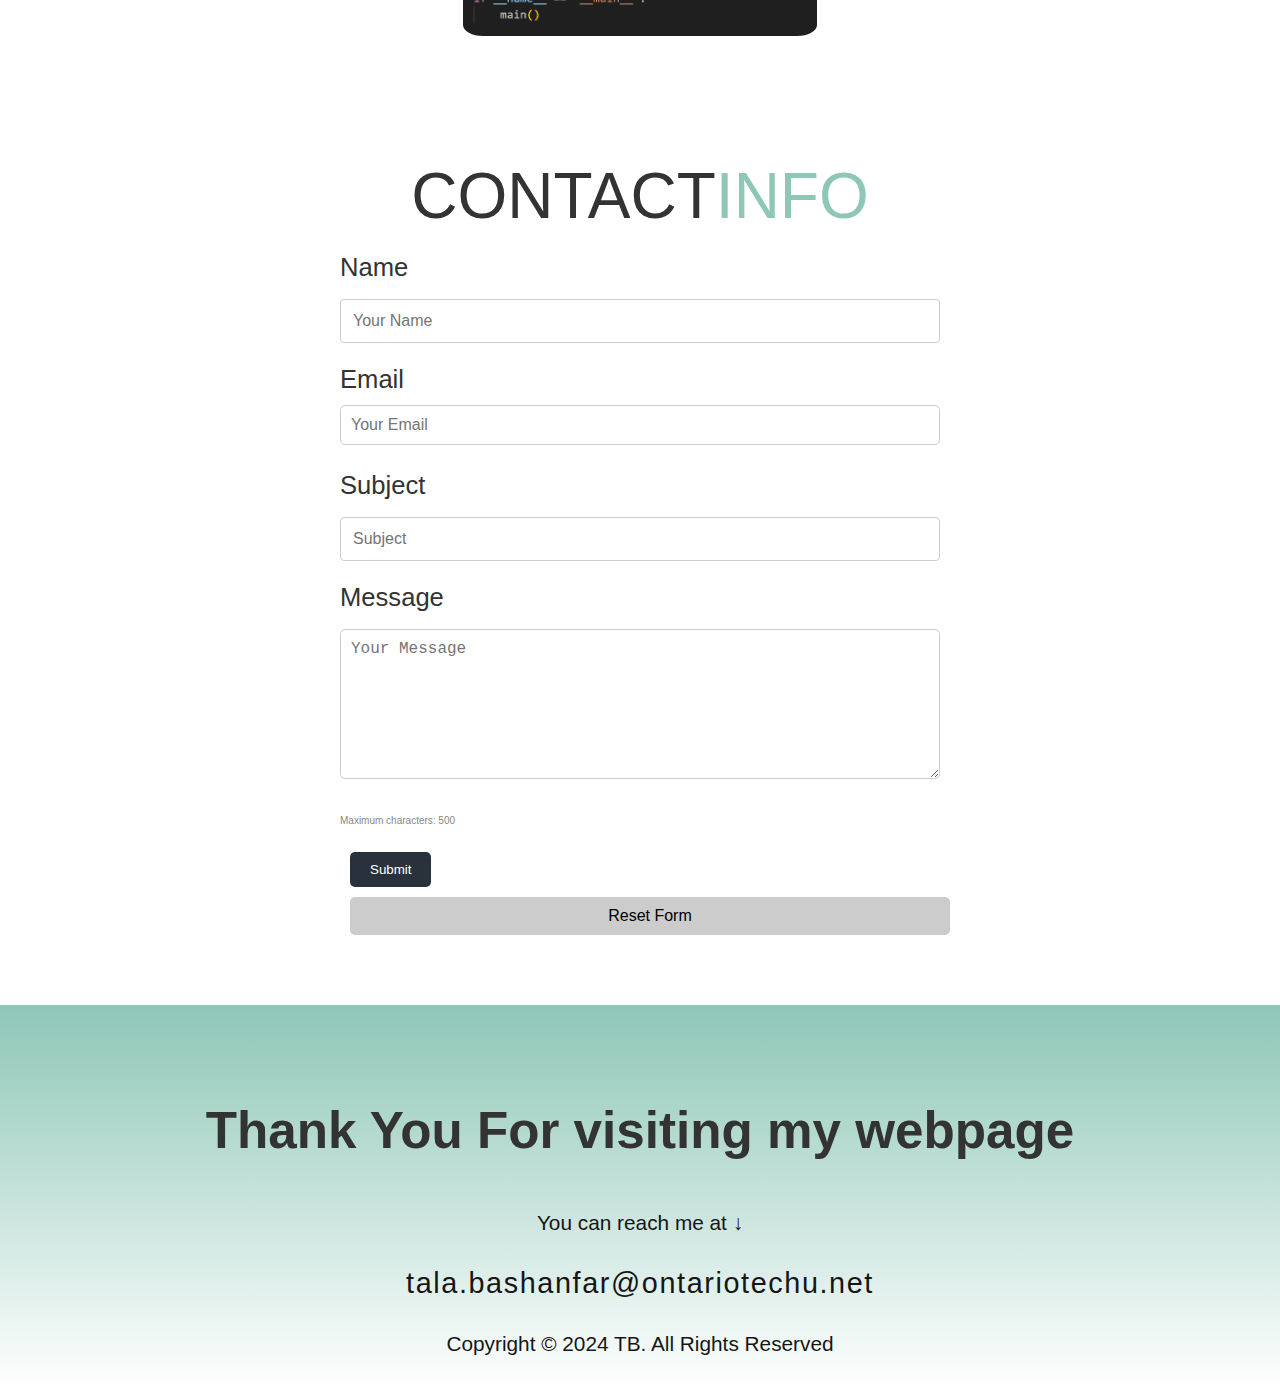
==== commit be02bcb1: "seventh" ====
--- a/index.html
+++ b/index.html
@@ -3,7 +3,6 @@
     <head>
         <meta charset="UTF-8" />
         <meta name="viewport" content="width=device-width, initial-scale=1.0" />
-        <meta http-equiv="X-UA-Compatible" content="ie=edge" />
         <title>Personal Portfolio</title>
         <link rel="stylesheet" href="styles.css" />
     </head>
@@ -149,7 +148,7 @@
                 </form>
             </article>
         </section>
-        
+
         <footer id="footer">
             <section class="footer container">
                 <h1><span>Thank You For visiting my webpage</span></h1>
--- a/styles.css
+++ b/styles.css
@@ -251,7 +251,7 @@
 form {
     display: flex;
     flex-direction: column;
-    align-items: left;
+    align-items: flex-start;
     width: 100%;
     max-width: 600px; 
     margin: 0 auto; 
@@ -282,7 +282,8 @@
     border-radius: 5px;
     cursor: pointer;
     margin: 10px;
-    position: left;
+    position: relative;
+    left: 0
 }
 
 form input[type='reset'] {
@@ -293,6 +294,8 @@
     border-radius: 5px;
     cursor: pointer;
     margin-left: 10px;
+    position: relative;
+    left: 0
 }
 
 form p {
@@ -310,10 +313,10 @@
     flex-direction: column;
     padding-top: 50px;
     padding-bottom: 10px;
-    background-color: rgb(142, 199, 183);
+    background-image: linear-gradient(to bottom, rgb(142, 199, 183), white);
 }
 #footer h2 {
-    color: rgb(255, 255, 255);
+    color: rgb(22, 22, 22);
     font-weight: 500;
     font-size: 1.8rem;
     letter-spacing: 0.1rem;
@@ -321,7 +324,7 @@
     margin-bottom: 10px;
 }
 #footer p {
-    color: rgb(255, 255, 255);
+    color: rgb(22, 22, 22);
     font-size: 1.3rem;
 }
 
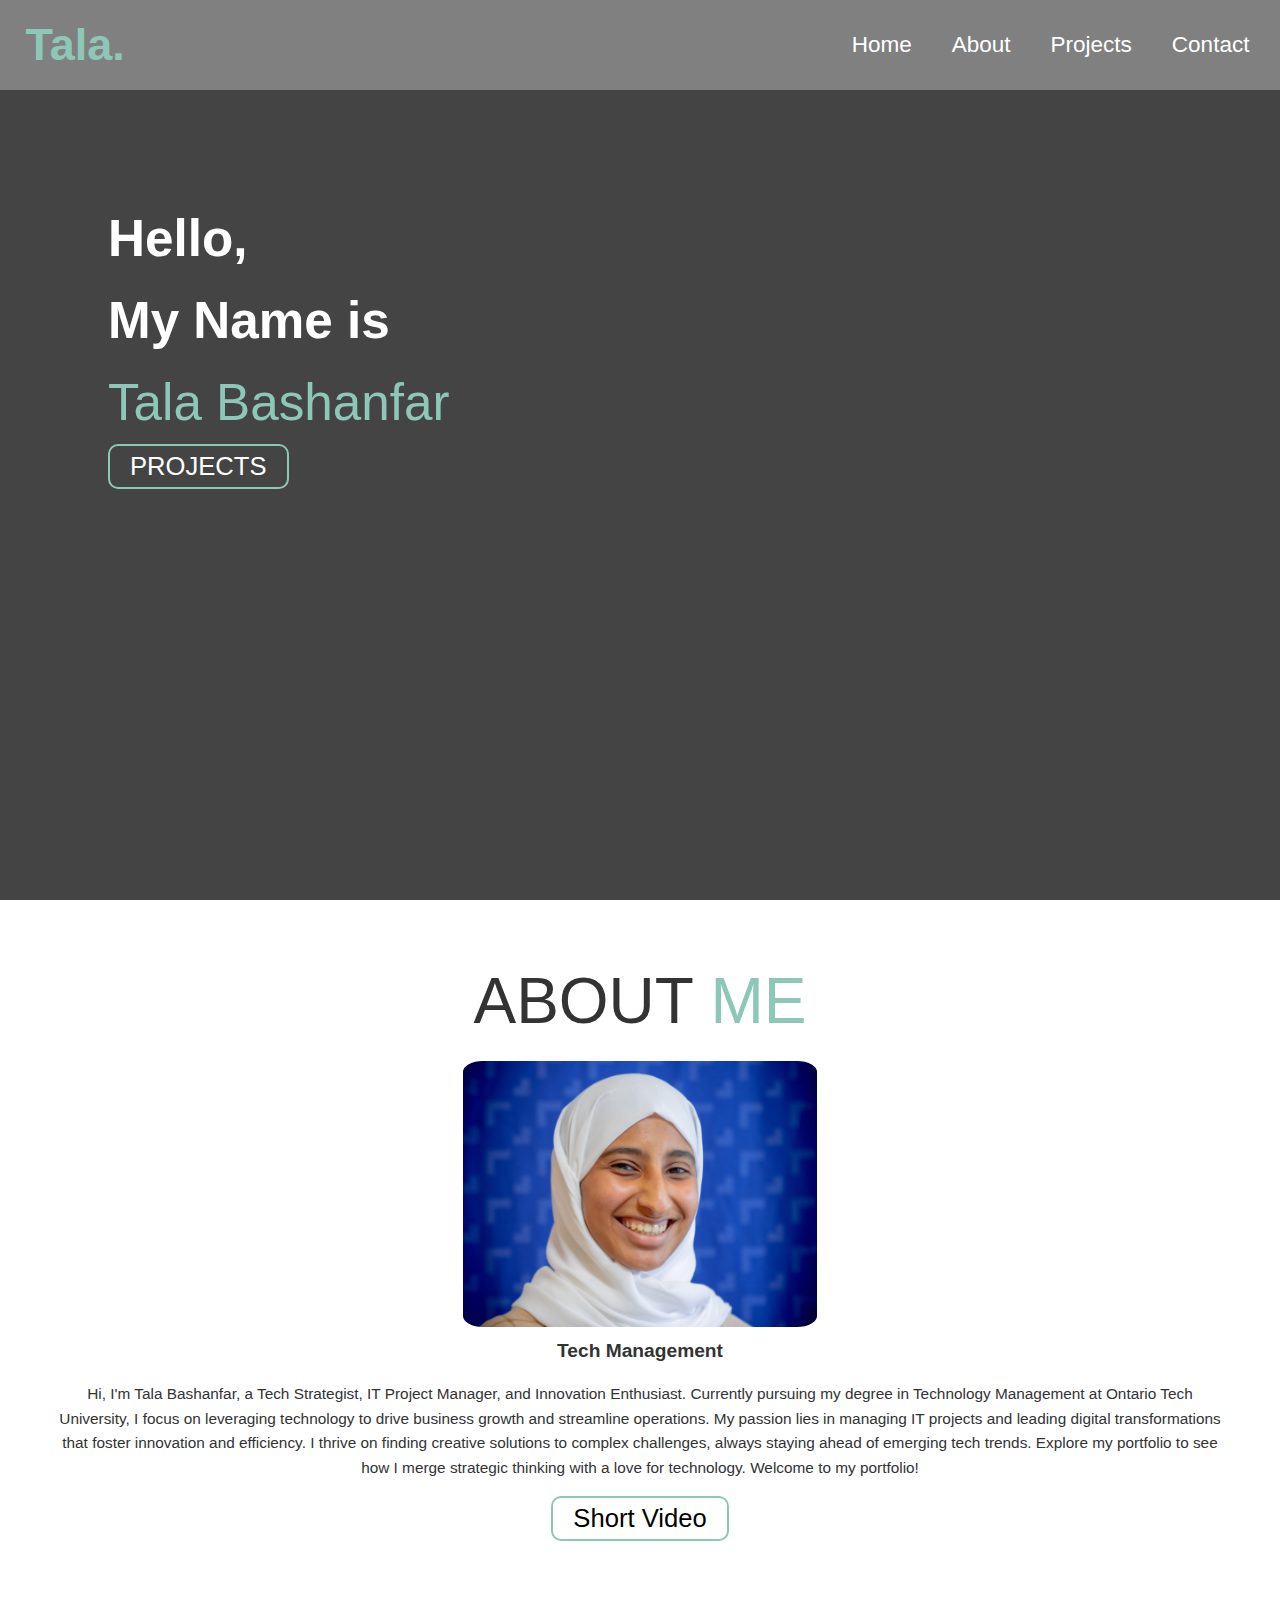
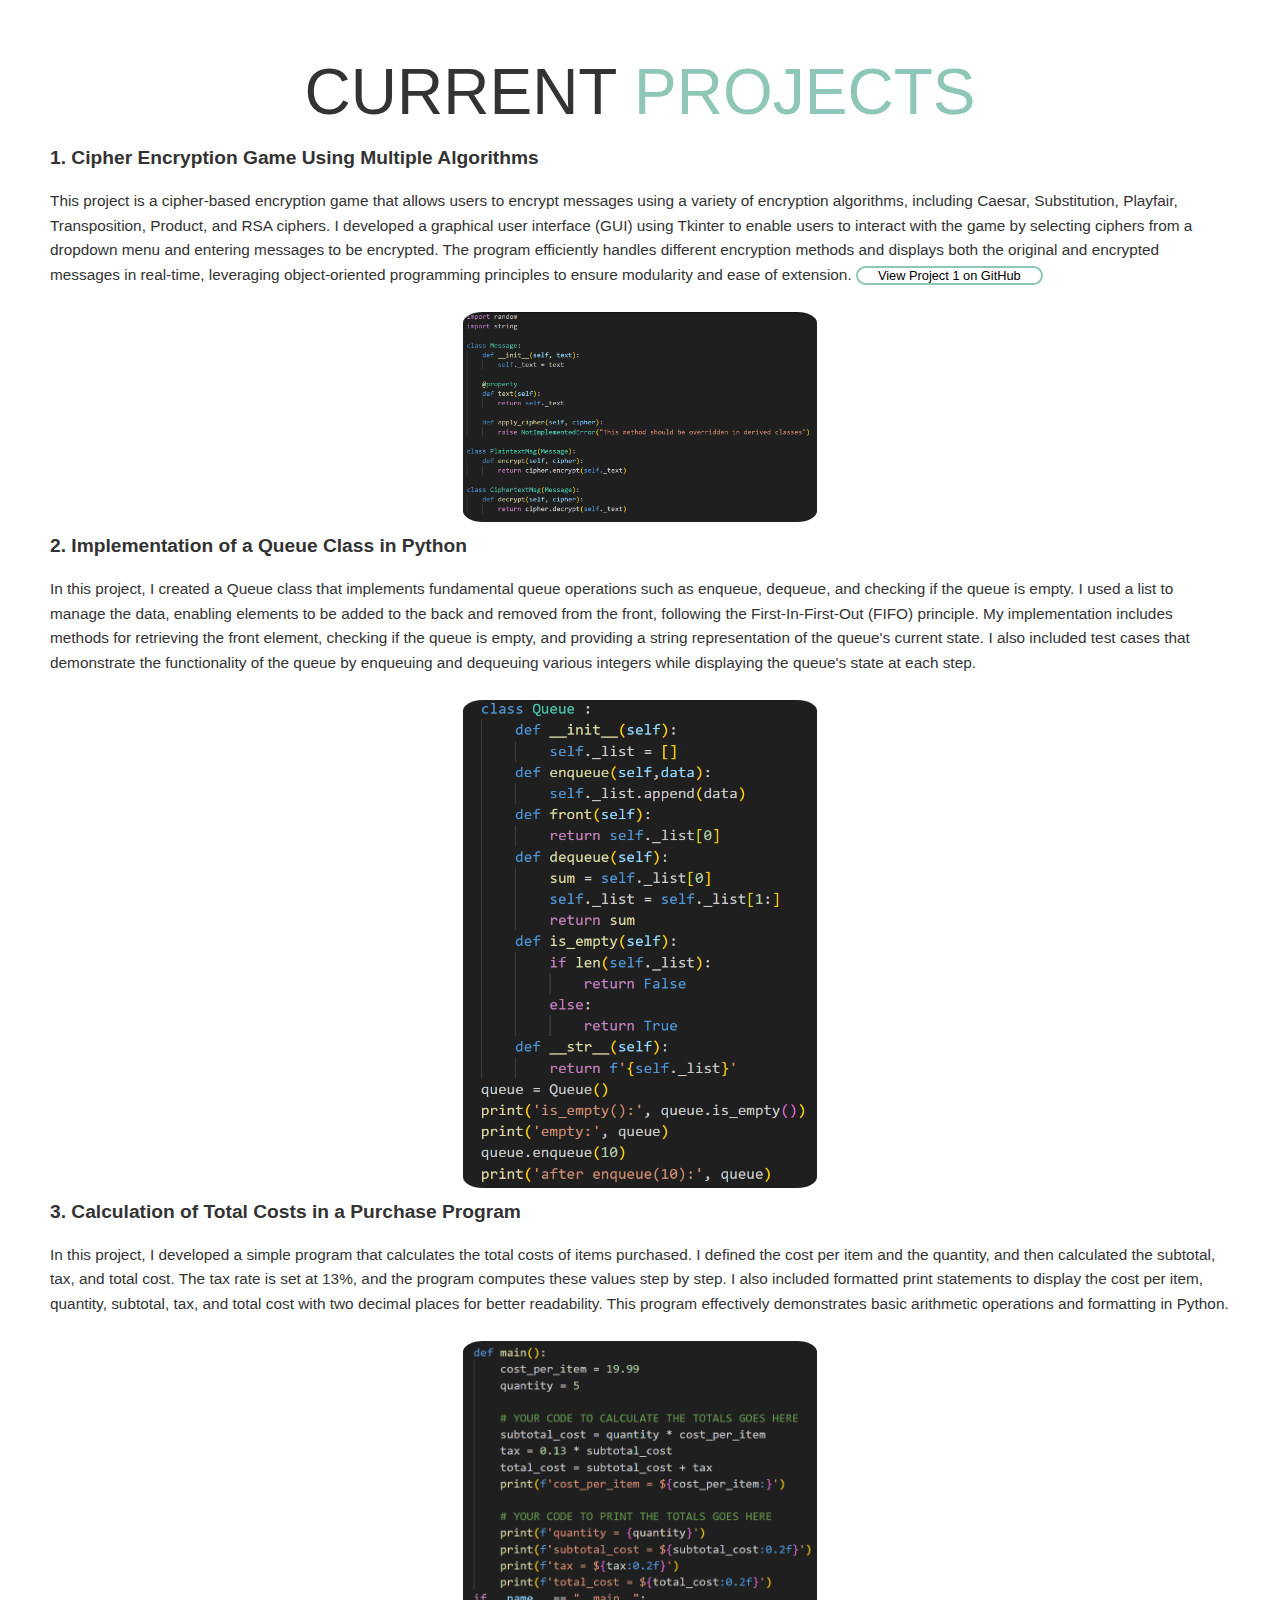
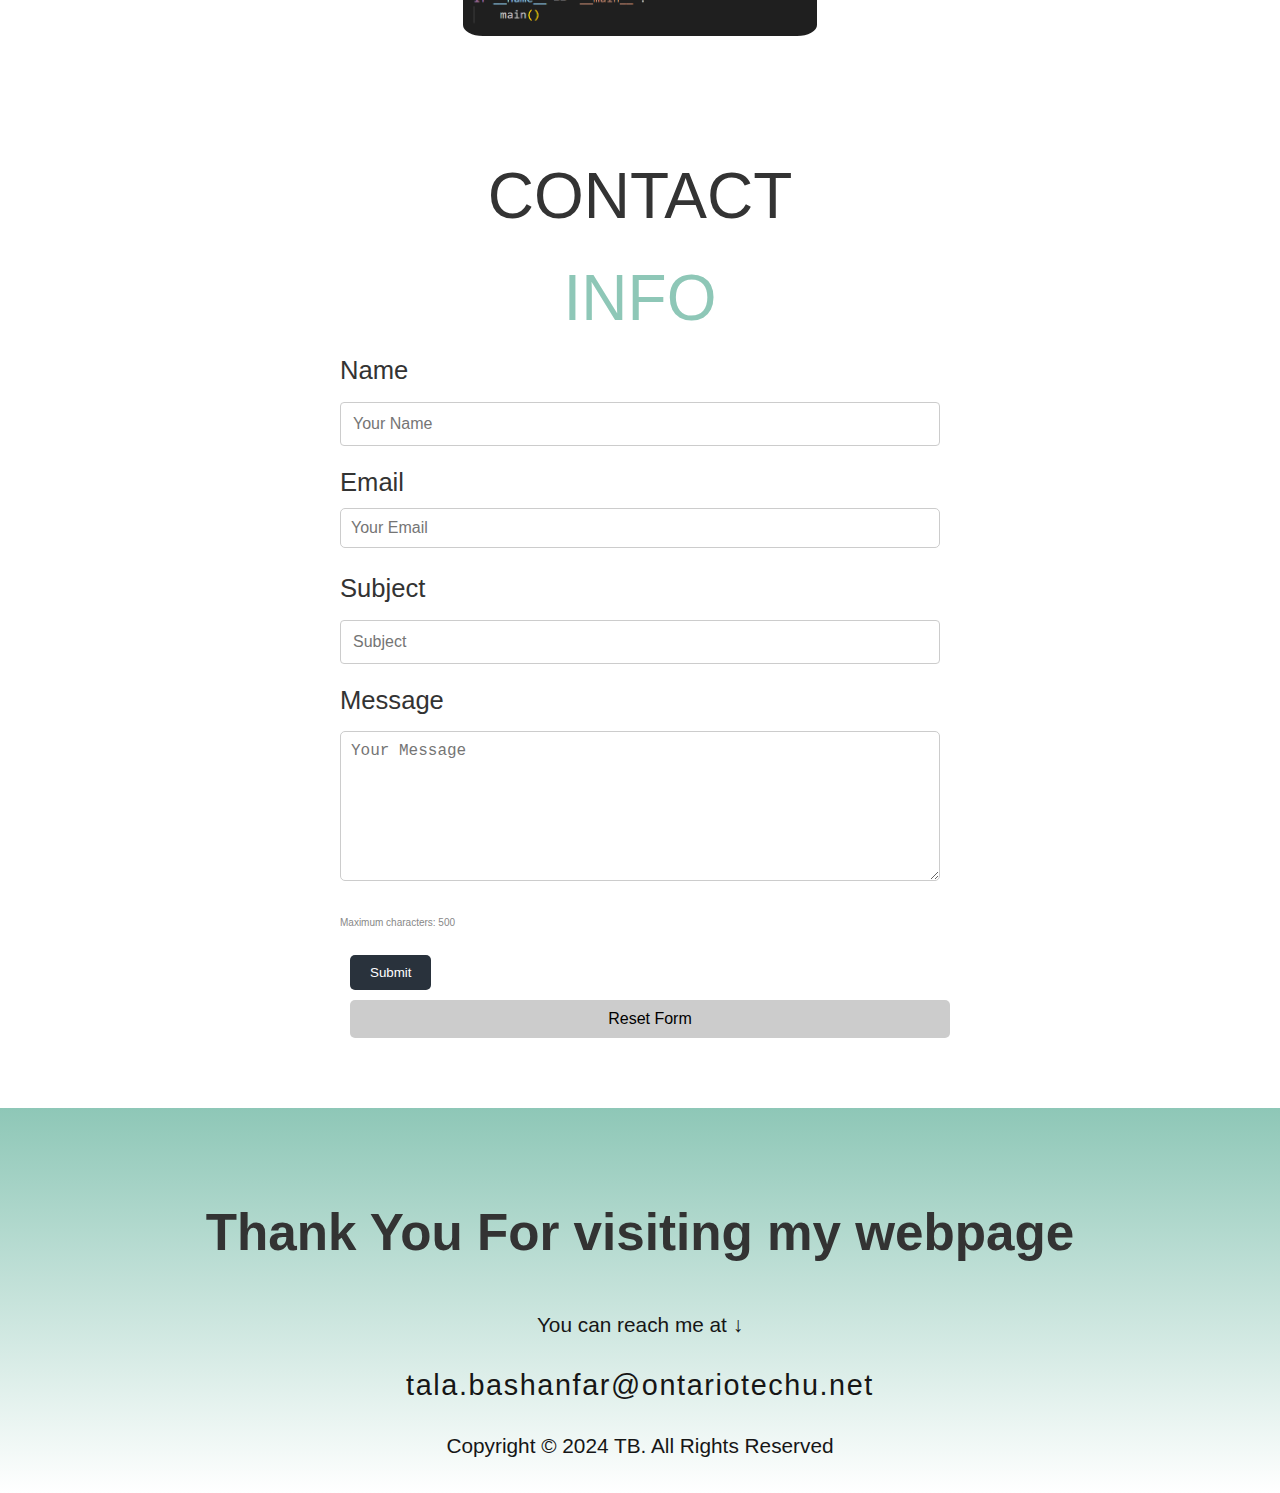
==== commit 099a0d62: "ninth" ====
--- a/index.html
+++ b/index.html
@@ -4,7 +4,8 @@
         <meta charset="UTF-8" />
         <meta name="viewport" content="width=device-width, initial-scale=1.0" />
         <title>Personal Portfolio</title>
-        <link rel="stylesheet" href="styles.css" />
+        <link rel="stylesheet" href="styles.css" type="text/css">
+      
     </head>
     <body>
         <header>
@@ -27,9 +28,9 @@
                 <a href="#projects">PROJECTS</a>
             </div>
         </main>
-        <section id="about" class="section-one">
-            <span>ABOUT <span class="me">ME</span></span>
-            <img src="img/Untitled design.png" alt="My Picture" />
+        <section id="about" class="section-one"> <!--section one is the class for the first part of the word in white-->
+            <span>ABOUT <span class="me">ME</span></span> <!--class me is the green part of the title-->
+            <img src="img/Untitled-design.png" alt="My Picture" />
             <span class="regular-font">Tech Management</span>
             <p>
                 Hi, I'm Tala Bashanfar, a Tech Strategist, IT Project Manager,
@@ -45,7 +46,7 @@
             </p>
             <a href="./video.html" class="btn" target="_blank">Short Video</a>
         </section>
-        <section id="projects" class="section-one">
+        <section id="projects" class="section-one"> 
             <span>CURRENT <span class="me">PROJECTS</span></span>
             <span class="regular-font section-two-span"
                 >1. Cipher Encryption Game Using Multiple Algorithms</span
@@ -68,7 +69,7 @@
                     >View Project 1 on GitHub</a
                 >
             </p>
-            <img src="img/project 1 pic.png" alt="Project 1 Image" />
+            <img src="img/project-1-pic.png" alt="Project 1 Image" />
             <span class="regular-font section-two-span"
                 >2. Implementation of a Queue Class in Python</span
             >
@@ -85,7 +86,7 @@
                 enqueuing and dequeuing various integers while displaying the
                 queue's state at each step.
             </p>
-            <img src="img/project 2 pic.png" alt="Project 2 Image" />
+            <img src="img/project-2-pic.png" alt="Project 2 Image" />
             <span class="regular-font section-two-span"
                 >3. Calculation of Total Costs in a Purchase Program</span
             >
@@ -100,14 +101,13 @@
                 readability. This program effectively demonstrates basic
                 arithmetic operations and formatting in Python.
             </p>
-            <img src="img/project 3 pic.png" alt="Project 3 Image" />
+            <img src="img/project-3-pic.png" alt="Project 3 Image" />
         </section>
 
         <section id="contact">
             <article class="contact container">
                 <div class="custom-span-div">
-                    <span class="section-one">CONTACT </span>
-                    <span class="me">INFO</span>
+                    <a class="section-one"><span>CONTACT</span><span class="me">INFO</span></a>
                 </div>
                 <form action="#" method="post" class="phpEmailForm">
                     <label for="name">Name</label>
--- a/styles.css
+++ b/styles.css
@@ -1,13 +1,13 @@
-:root {
-    --primary-color: rgb(142, 199, 183); 
+:root { /*allows defining variables globally, making them accessible across the entire document*/
+    --primary-color: rgb(142, 199, 183); /*creates a custom property --primary-color that you can reuse anywhere in your CSS to apply this specific color just by using var(--primary-color) whenever you want to apply this color*/
 }
 
 html,
 body {
     margin: 0;
     padding: 0;
-    box-sizing: border-box;
-    height: 100%;
+    box-sizing: border-box; /*to make padding and borders included in an element’s total width and height*/
+    height: 100%; /*ensures the body takes the full height of the page*/
     font-family: Arial, Helvetica, sans-serif;
     background-color: #f4f4f4;
     color: #333;
@@ -15,9 +15,9 @@
 }
 
 *,
-*::before,
+*::before, 
 *::after {
-    box-sizing: inherit;
+    box-sizing: inherit; /*Applies the box-sizing: border-box rule to all elements and their pseudo-elements (before and after), ensuring consistent sizing*/
 }
 
 body {
@@ -28,70 +28,70 @@
 
 .navbar {
     background-color: rgb(128, 128, 128);
-    width: 100%; 
-    height: 10vh;
-    display: flex;
-    align-items: center;
-    padding-left: 2vw;
-    padding-right: 2vw;
-    justify-content: space-between;
-    position: fixed; 
-    top: 0; 
-    z-index: 1000; 
+    width: 100%; /*width is always taking the 100% of the page regarding from what device*/
+    height: 10vh; /*height of the navbar will adjust according to the screen height, making it responsive*/
+    display: flex; /*allows elements inside a container (like the navbar) to be arranged flexibly. It makes it easier to align and distribute items inside the navbar*/
+    align-items: center;/*content inside the navbar is vertically centered along the container'*/
+    padding-left: 2vw; /*padding is used on both sides for spacing. we used vw since the width is going to change in diff viewports*/
+    padding-right: 2vw; /*ensure that the content inside the navbar doesn’t touch the edges of the screen*/
+    justify-content: space-between; /*first element will align to the left, and the last element will align to the right, with the remaining elements spaced evenly*/
+    position: fixed; /*this fixes the navbar in place relative to the browser window, meaning it will stay at the same spot on the screen even when the user scrolls the page*/
+    top: 0; /*navbar is positioned at the very top of the screen, starting from 0 px from the top edge of the viewport*/
+    z-index: 1000; /*it controls the stacking order of elements. Elements with a higher z-index appear in front of elements with a lower z-index. Making the navbar that has 1000 z-index on top of the other content on the page, regarding if you scroll*/
 }
 
 .primary-color {
-    color: var(--primary-color); 
+    color: var(--primary-color); /*using the green color for all the text in the class primary-color in html*/
 }
 
 .logo {
-    font-weight: bold;
-    font-size: 5vh;
-    color: var(--primary-color);
+    font-weight: bold; /*make text bold*/
+    font-size: 5vh; /*5 viewport height, means the hight of the text will changes depending on the device*/
+    color: var(--primary-color); /*make logos color green*/
 }
 
 .name {
-    font-weight: normal;
+    font-weight: normal; /*keep text normal not bolded*/
 }
 
 .nav-button {
-    display: flex;
-    justify-content: space-between;
-    gap: 30px;
+    display: flex; /*make them align and space easily like in a row*/
+    justify-content: space-between; /*equal space distributed between elements*/
+    gap: 30px; /*gap of 30px will be applied between each of the items. It provides a consistent space between the buttons*/
 }
 
 .nav-button a {
-    background-color: transparent;
-    border-color: transparent;
+    background-color: transparent; /*the buttons are transparent taking the color of the navbar*/
+    border-color: transparent; /*creat a border but keep transparent*/
     font-size: 2.5vh;
-    border-radius: 10px;
-    color: white;
+    border-radius: 10px; /*the curve of the edges are 10px*/
+    color: white; /*text color is white*/
     transition: background-color 0.2s ease-in;
-    padding-left: 5px;
+    padding-left: 5px; /*the space on the left and right of the text from the border*/
     padding-right: 5px;
-    text-decoration: none;
+    text-decoration: none; /*to get rid of the underline that are under the links*/
 }
 
 .nav-button a:hover {
-    background-color: var(--primary-color); 
+    background-color: var(--primary-color); /*when touching the buttons the backgrout will change to green while the border stays white bc its transparent to the navbar background*/
 }
 
 main {
-    padding-top: 10vh;
-    min-height: 100vh; 
-    display: flex;
-    flex-direction: column;
+    padding-top: 10vh; /*home page starts after 10 veiwport heigh from the webpage. useful since I have a navbar and I dont want the content to overlap*/
+    min-height: 100vh; /*it ensures that the content spans the full height of the screen, even if there is not enough content to fill it naturally*/
+    display: flex;
+    flex-direction: column; /*sets the direction of the flex container’s main axis to column, meaning that child elements inside the main element will be stacked vertically (from top to bottom) instead of the default horizontal row*/
 }
 
 .main-div {
-    display: flex;
-    flex-direction: column; 
-    align-items: flex-start; 
+    display: flex; /*allows for flexible and dynamic alignment and spacing of its child elements*/
+    flex-direction: column; /*changes the default horizontal layout of Flexbox to a vertical layout make the text from top to bottom*/
+    align-items: flex-start; /*child elements will be aligned to the left side of the container (the starting point for a row). the reason why I did not use flex-direction for it because it will make it align in the horizontal axis*/
     background-color: rgb(68, 68, 68);
     font-size: 4vw;
     font-weight: bold;
-    height: 100%;
-    padding: 12vh;
+    height: 100%; /*take up the full height of its parent container, ensuring it stretches across the entire height of the viewport*/
+    padding: 12vh; /*the 12% viewport height padding around the content, provides space between the text and the container’s edge*/
 }
 
 .main-div a {
@@ -102,17 +102,17 @@
     border-radius: 10px;
     color: white;
     font-size: 2vw;
-    font-weight: normal;
-    text-decoration: none;
-    transition: background-color 0.2s ease-in;
+    font-weight: normal; /*not bold*/
+    text-decoration: none; /*no line under projects*/
+    transition: background-color 0.2s ease-in; /*background color will slowly change over 0.2 seconds when clicking on button*/
 }
 
 .main-div a:hover {
-    background-color: var(--primary-color);
+    background-color: var(--primary-color); 
 }
 
 .primary {
-    color: var(--primary-color); 
+    color: var(--primary-color); /*make Tala Bashanfar green*/
 }
 
 .text-white {
@@ -120,7 +120,7 @@
 }
 
 section {
-    padding: 50px;
+    padding: 50px; /*padding 50px from all directions*/
     background-color: #fff;
     font-size: 2vw;
     text-align: center;
@@ -137,10 +137,10 @@
 }
 
 .section-one img {
-    width: 30%; 
-    height: auto; 
+    width: 30%; /*sets the width of the image to 30% of its containing element, it take the 30% of the devices screen it displays at*/
+    height: auto; /*maintain the original proportions of the image*/
     border-radius: 20px; 
-    padding-top: 1vh;
+    padding-top: 1vh;/*vh because the padding(top and bottoms) won't be affected vertically but horizontally in different viewports*/
     padding-bottom: 1vh;
 }
 
@@ -154,15 +154,15 @@
 }
 
 .section-two-span {
-    width: 100%;
-    text-align: start;
+    width: 100%; /*sets the width of the element to 100% of its parent container*/
+    text-align: start; /*start from the left side of the container(left to right)*/
 }
 
 #contact .contact {
     flex-direction: column;
-    max-width: 1200px;
-    margin: 0 auto;
-    width: 90%;
+    max-width: 1200px; /*the container will not grow wider than 1200px, even on large screens*/
+    margin: 0 auto; /*top and bottom margins are set to 0 (no vertical space), while the left and right margins are set to auto, which will center the element horizontally*/
+    width: 90%; /*sets the width of the .contact container to 90% of the viewport width*/
 }
 #contact .contactItems {
     width: 100%;
@@ -192,10 +192,10 @@
     padding: 12px;
     border: 1px solid #ccc;
     border-radius: 4px;
-    box-sizing: border-box;
+    box-sizing: border-box; /*total width of the input/textarea includes both the padding and border*/
     margin-top: 6px;
     margin-bottom: 16px;
-    resize: vertical;
+    resize: vertical;/*resize the textarea vertically (up or down)*/
 }
 #contact
     .contactItems
@@ -215,7 +215,7 @@
     border: 2px solid rgb(142, 199, 183);
     font-size: 2rem;
     text-transform: uppercase;
-    letter-spacing: 0.1rem;
+    letter-spacing: 0.1rem; /*extra spacing between each letter in the button text, with the spacing set to 0.1 rem (relative to the root font size)*/
     margin-top: 5px;
     transition: 0.3s ease;
     transition-property: background-color, color;
@@ -280,7 +280,7 @@
     color: white;
     border: none;
     border-radius: 5px;
-    cursor: pointer;
+    cursor: pointer; /*changes the cursor to a pointer (usually a hand icon) when the user hovers over the button*/
     margin: 10px;
     position: relative;
     left: 0
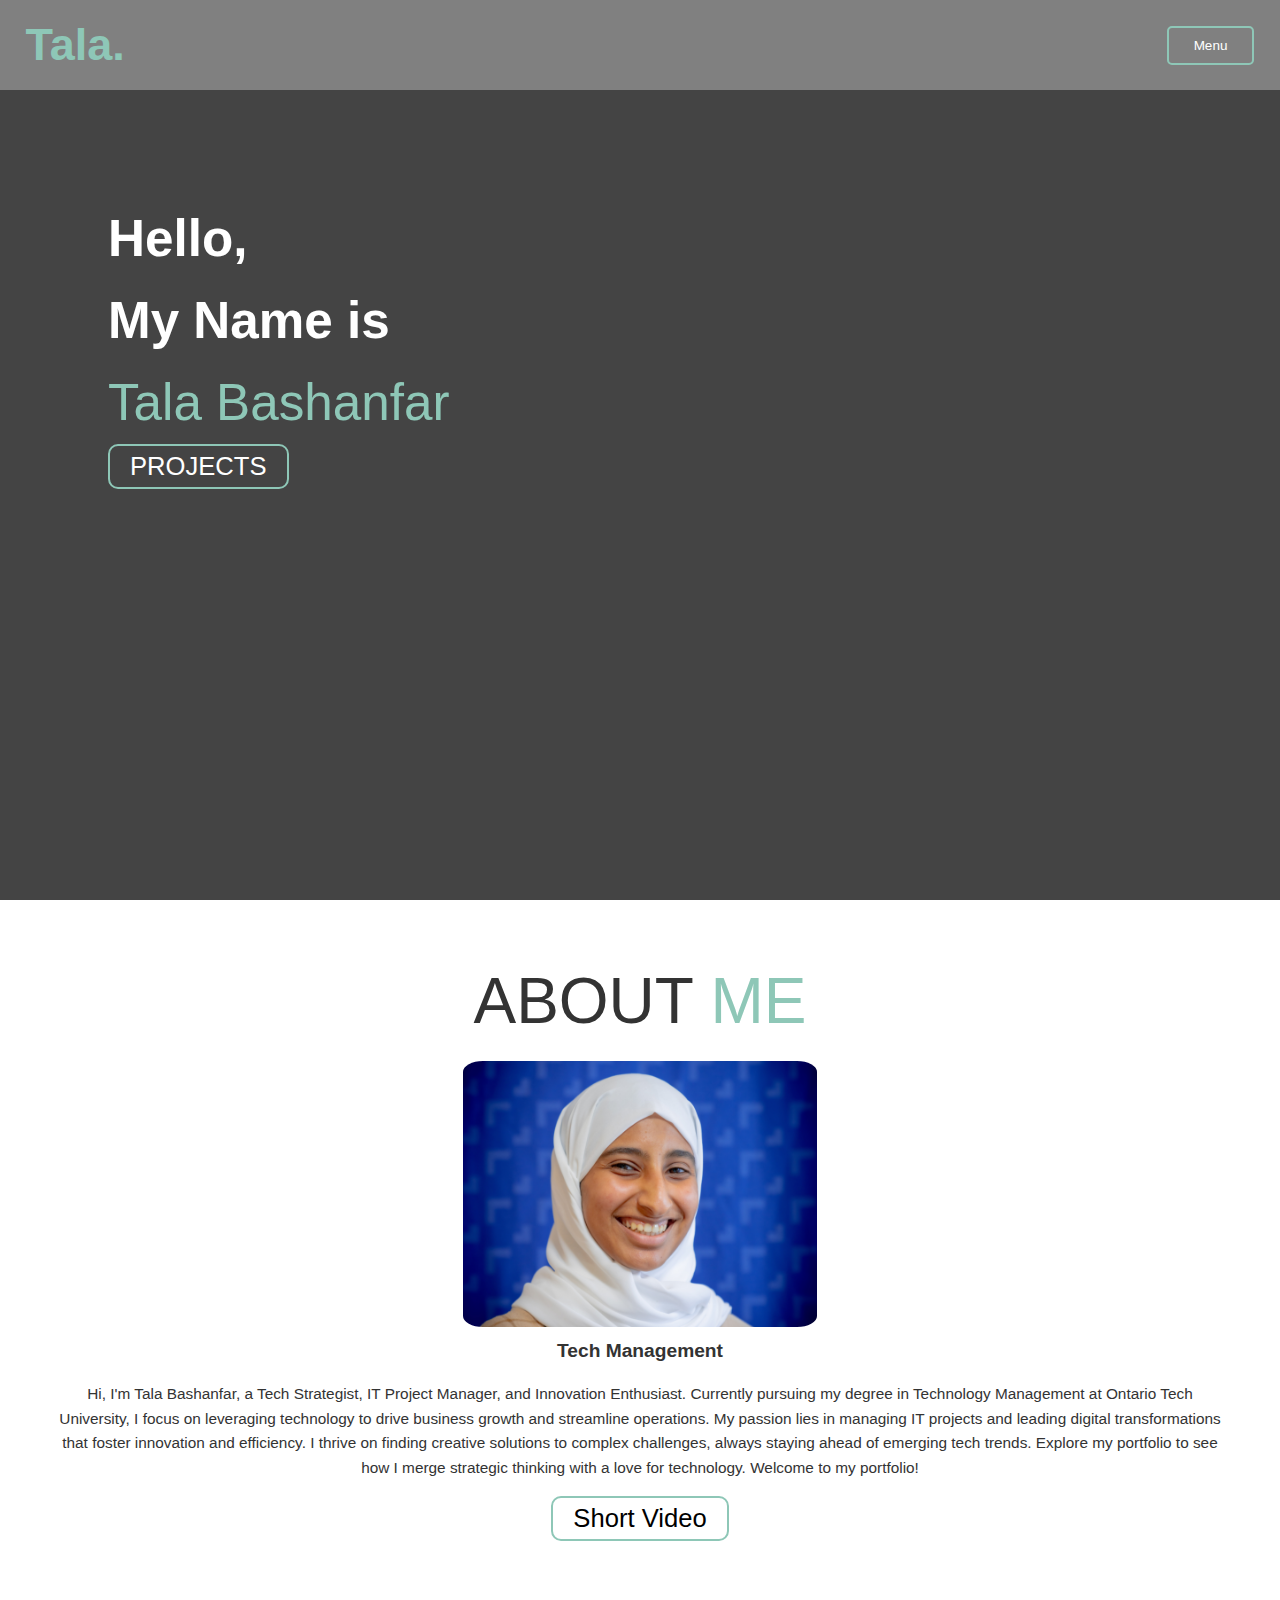
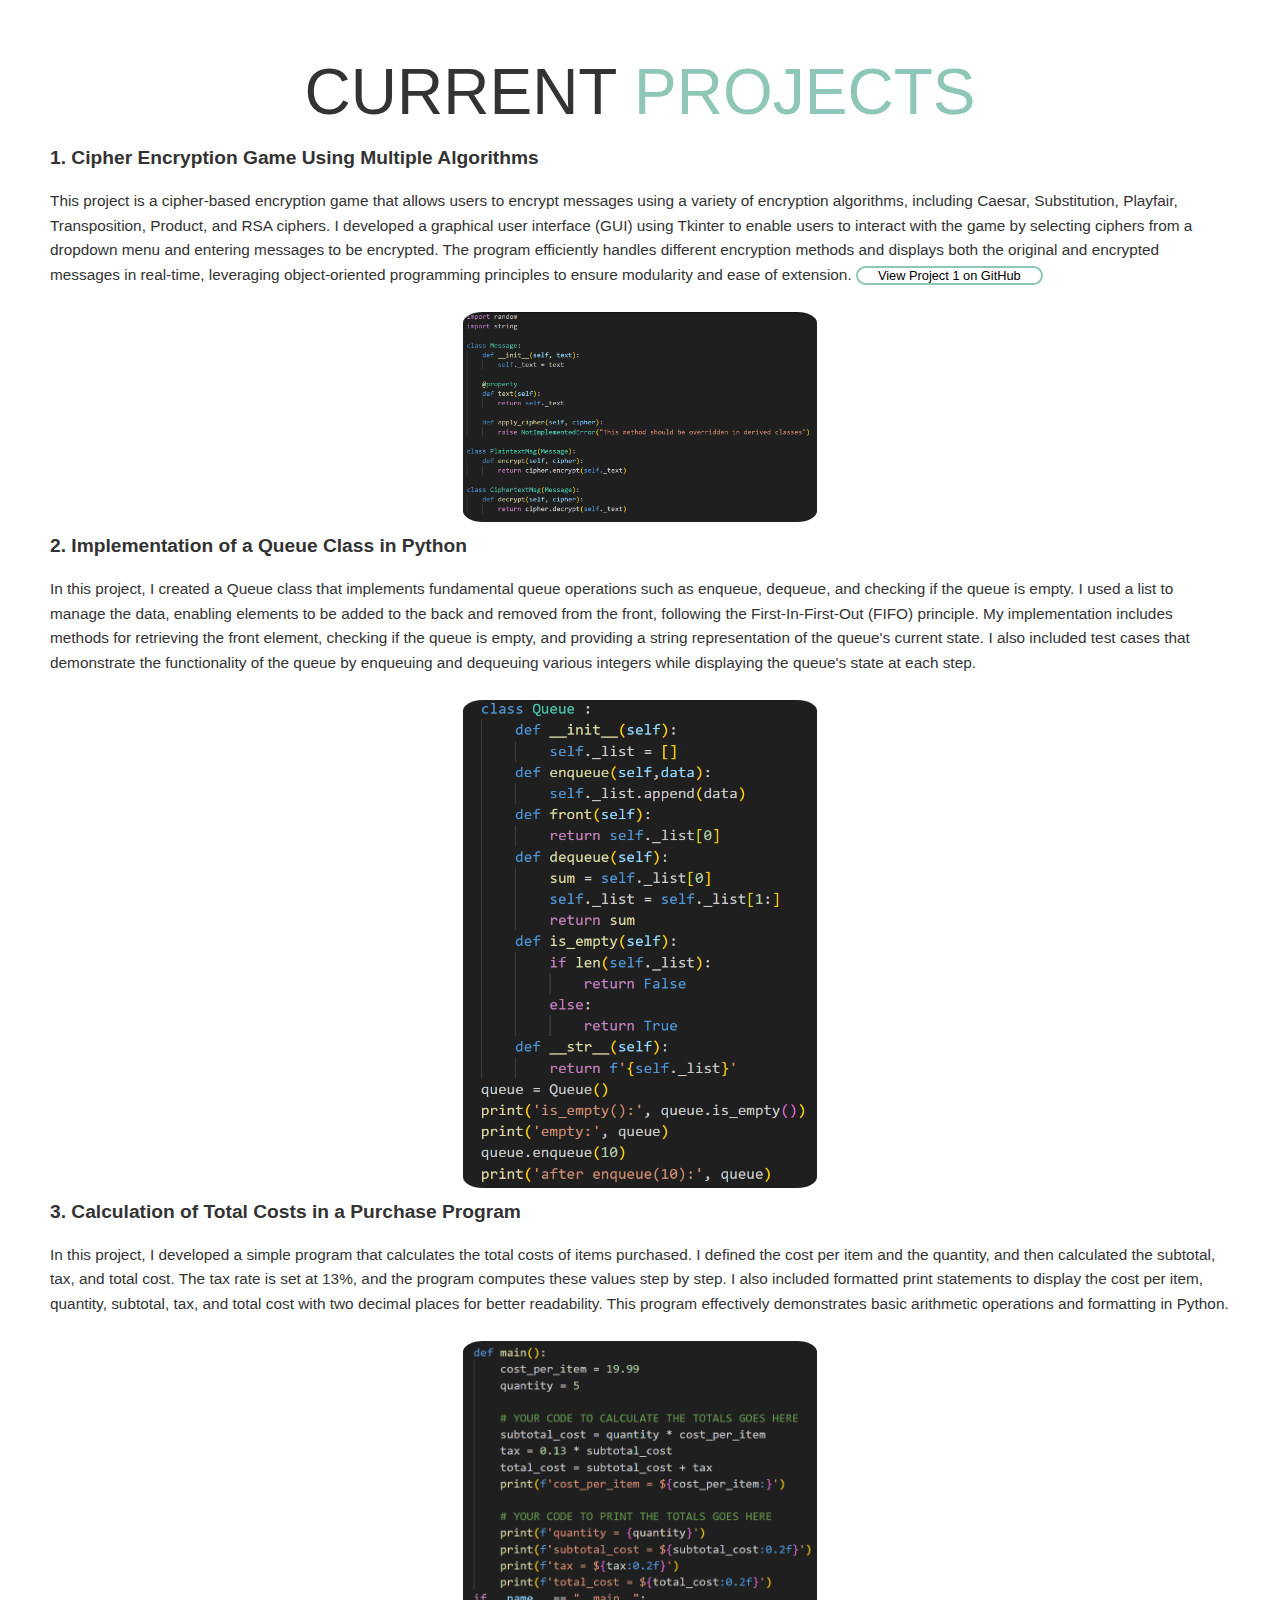
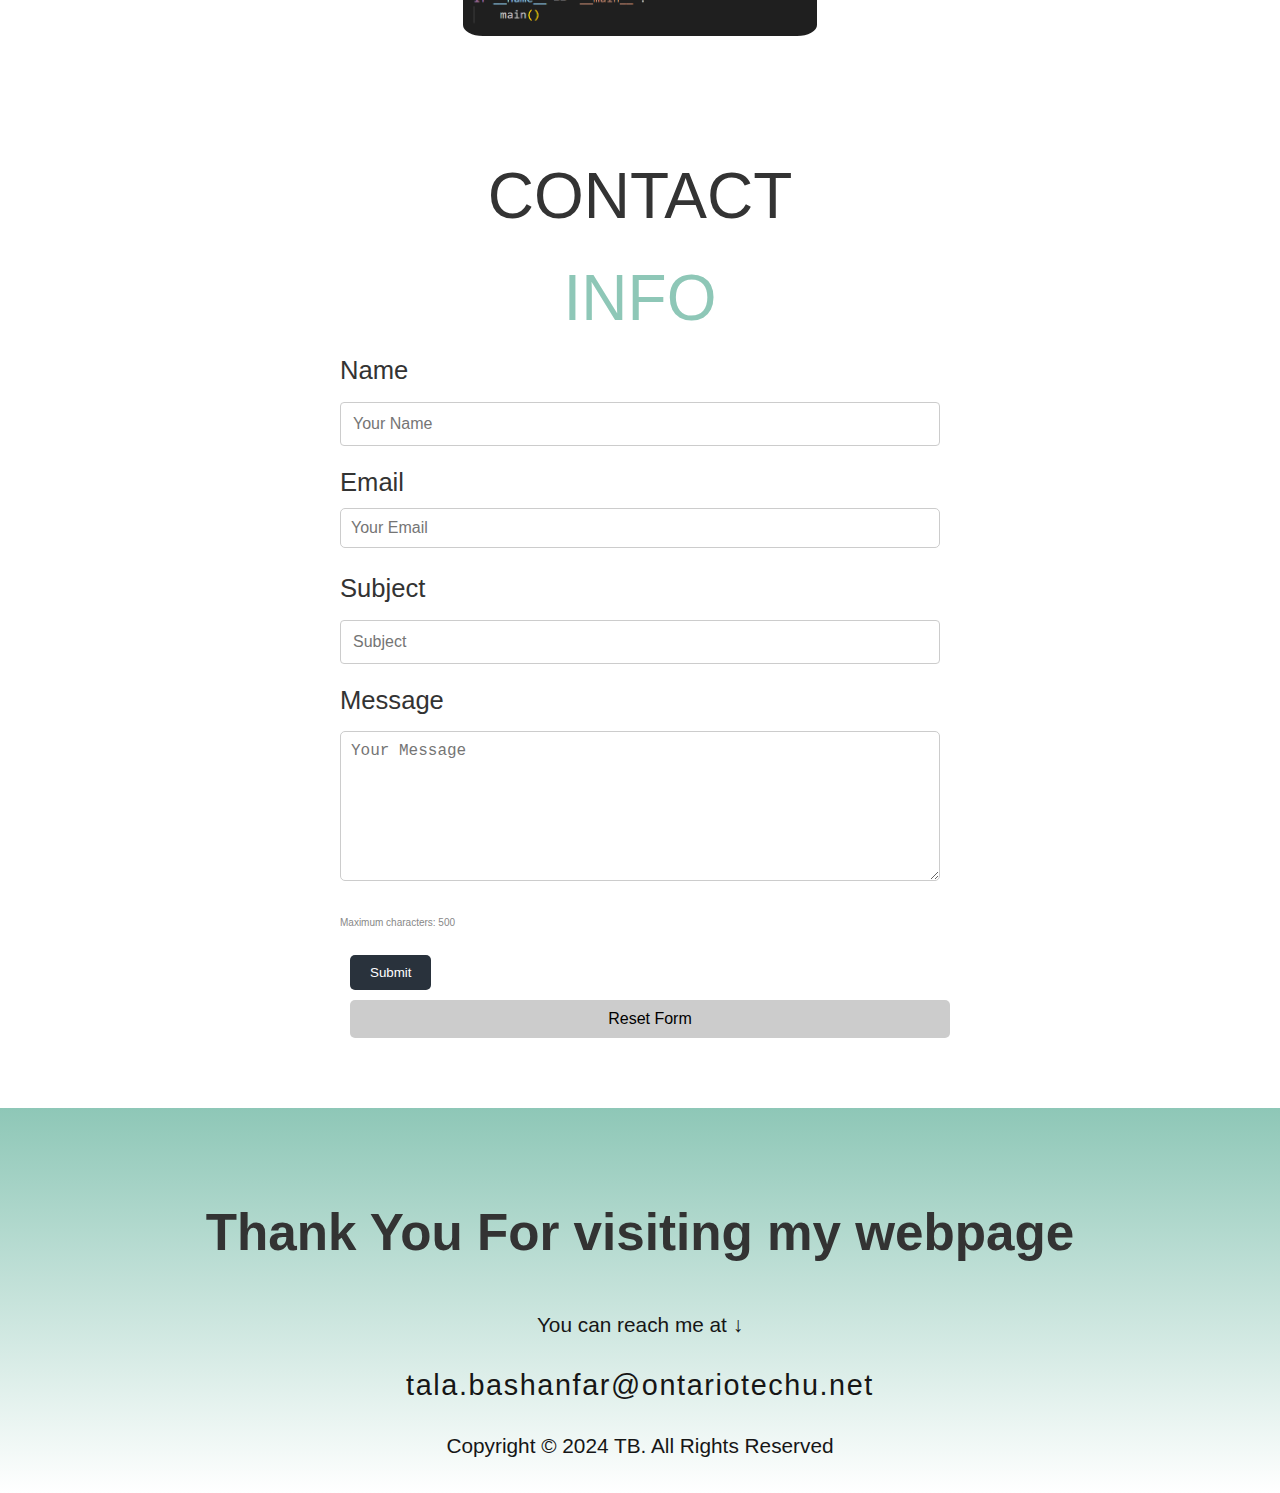
==== commit ef604be4: "10th" ====
--- a/index.html
+++ b/index.html
@@ -10,14 +10,19 @@
     <body>
         <header>
             <nav class="navbar">
-                <label class="logo">Tala.</label>
+                <div class="logo">
+                    <span class="primary-color">Tala.</span>
+                </div>
                 <div class="nav-button">
-                    <a href="#home"><span>Home</span></a>
-                    <a href="#about"><span>About</span></a>
-                    <a href="#projects"><span>Projects</span></a>
-                    <a href="#contact"><span>Contact</span></a>
+                    <button class="dropdown-btn">Menu</button>
+                    <div class="dropdown-content">
+                        <a href="#home">Home</a>
+                        <a href="#about">About</a>
+                        <a href="#projects">Projects</a>
+                        <a href="#contact">Contact</a>
+                    </div>
                 </div>
-            </nav>
+            </nav>            
         </header>
 
         <main>
@@ -28,8 +33,8 @@
                 <a href="#projects">PROJECTS</a>
             </div>
         </main>
-        <section id="about" class="section-one"> <!--section one is the class for the first part of the word in white-->
-            <span>ABOUT <span class="me">ME</span></span> <!--class me is the green part of the title-->
+        <section id="about" class="section-one"> 
+            <span>ABOUT <span class="me">ME</span></span> 
             <img src="img/Untitled-design.png" alt="My Picture" />
             <span class="regular-font">Tech Management</span>
             <p>
--- a/styles.css
+++ b/styles.css
@@ -76,6 +76,50 @@
     background-color: var(--primary-color); /*when touching the buttons the backgrout will change to green while the border stays white bc its transparent to the navbar background*/
 }
 
+.nav-button {
+    position: relative; /*for absolute positioning of dropdown*/
+}
+
+.dropdown-btn {
+    background-color: transparent;
+    border: 2px solid var(--primary-color);
+    color: white;
+    padding: 10px 25px;
+    border-radius: 5px;
+    cursor: pointer;
+    font-size: 1.5vh;
+}
+
+.dropdown-content {
+    display: none; /*hide the dropdown content by default*/
+    position: absolute; /*position it relative to the dropdown button*/
+    background-color: rgb(128, 128, 128);
+    box-shadow: 0px 0px 18px 0 rgba(0, 0, 0, 0.2);
+    z-index: 1;
+    margin-top: 5px;
+    border-radius: 5px;
+    width: 100%; /*full width of dropdown*/
+}
+
+.dropdown-content a {
+    color: white;
+    padding: 12px 16px;
+    text-decoration: none;
+    display: block; /*display links as block elements*/
+}
+
+.dropdown-content a:hover {
+    background-color: var(--primary-color);
+}
+
+.nav-button:hover .dropdown-content {
+    display: block; /*show the dropdown when hovering over the nav button*/
+}
+
+.dropdown-btn:focus + .dropdown-content {
+    display: block; /*show the dropdown when the button is focused*/
+}
+
 main {
     padding-top: 10vh; /*home page starts after 10 veiwport heigh from the webpage. useful since I have a navbar and I dont want the content to overlap*/
     min-height: 100vh; /*it ensures that the content spans the full height of the screen, even if there is not enough content to fill it naturally*/
@@ -355,4 +399,40 @@
     justify-content: center;
     width: 100%;
     font-size: 5vw;
-}+}
+
+/*Responsive Styles*/
+@media (max-width: 768px) {
+    #footer h2, 
+    #footer p {
+        font-size: 1.5rem; 
+    }
+
+    form {
+        max-width: 100%; 
+        padding: 0 10px; 
+    }
+}
+/*ensure navbar items align in a row for small screens*/
+@media (max-width: 480px) {
+    .navbar {
+        flex-direction: row; /*maintain row direction*/
+        justify-content: space-between; /*spread out Tala and menu button*/
+        align-items: center; /*align vertically in the middle*/
+        padding: 1vh 2vw; 
+    }
+
+    .navbar .logo {
+        font-size: 5vh; /*adjust logo size for better spacing*/
+    }
+
+    .nav-button {
+        flex-direction: row; /*ensure buttons stay in one row*/
+        gap: 10px; /*reduce gap for smaller screens*/
+    }
+
+    .nav-button a {
+        font-size: 3vh; /*adjust button size*/
+        padding: 5px 10px; /*smaller padding for better fit*/
+    }
+}
